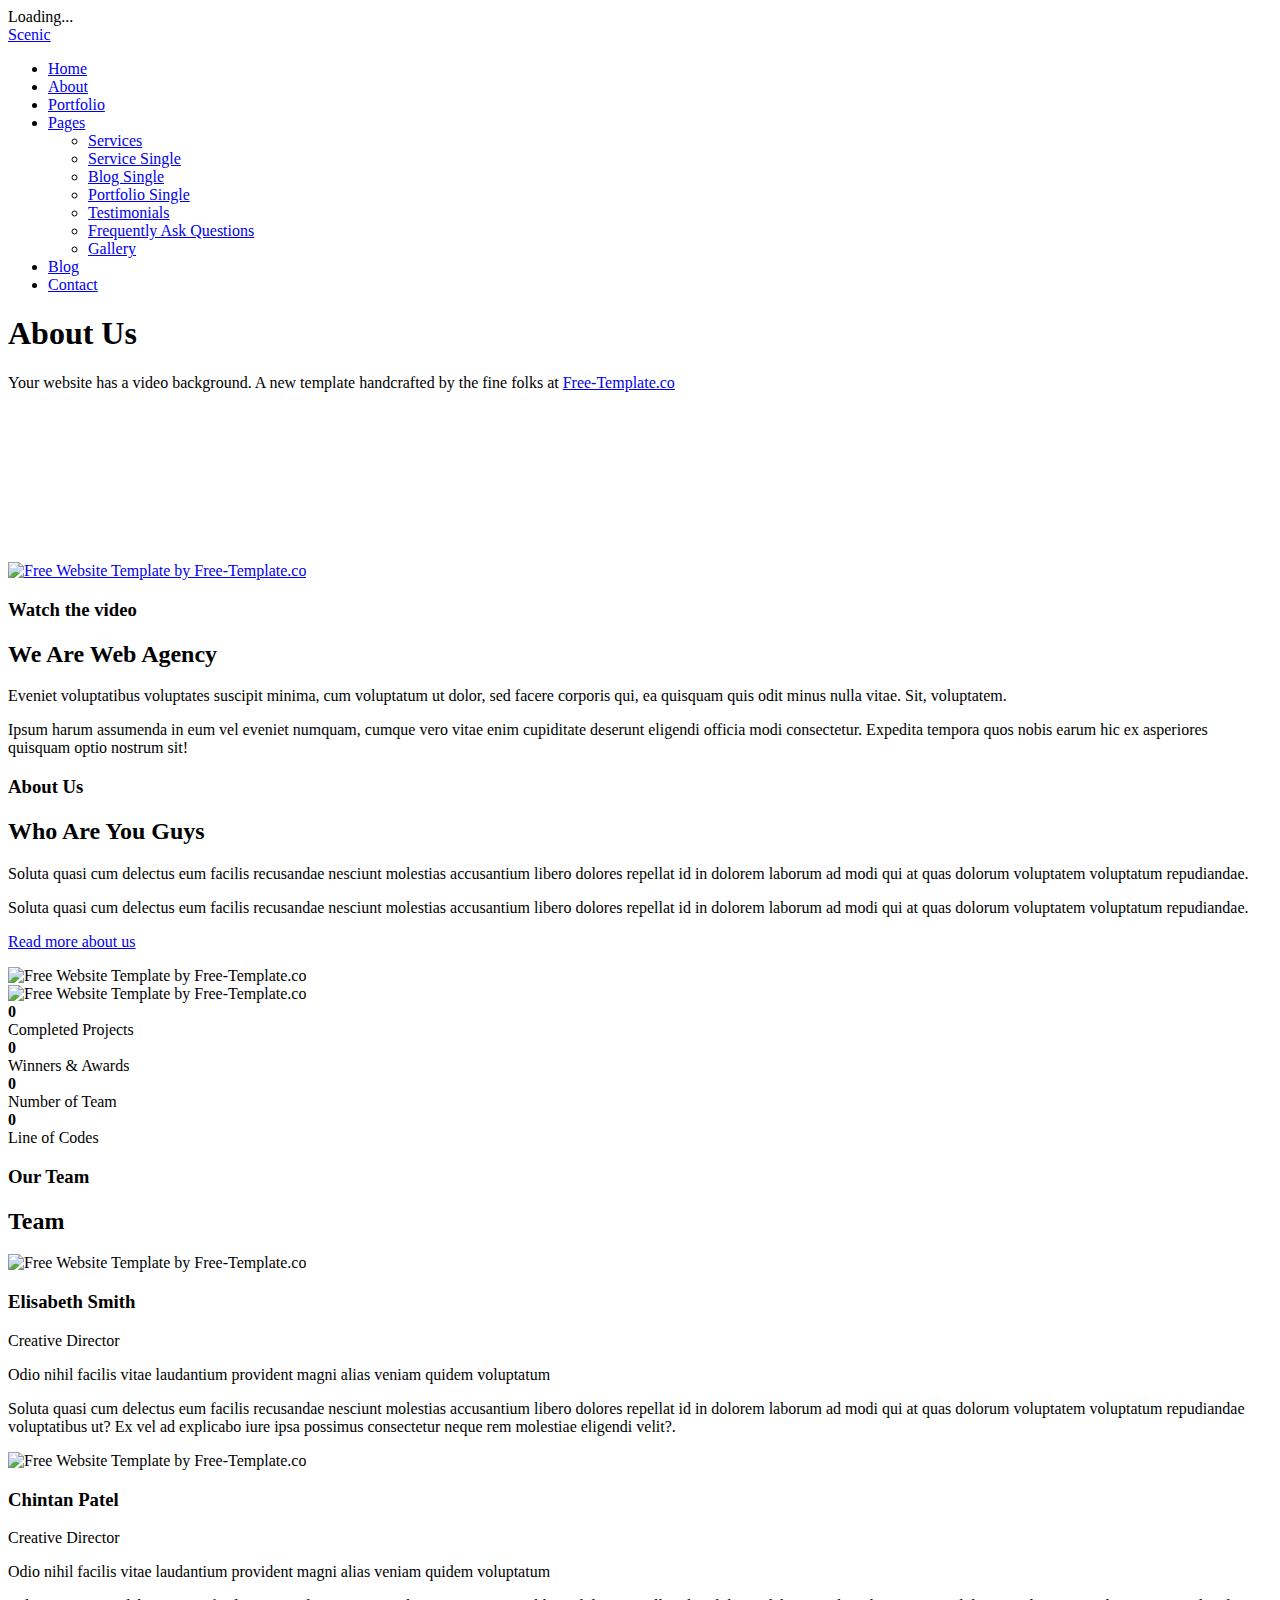
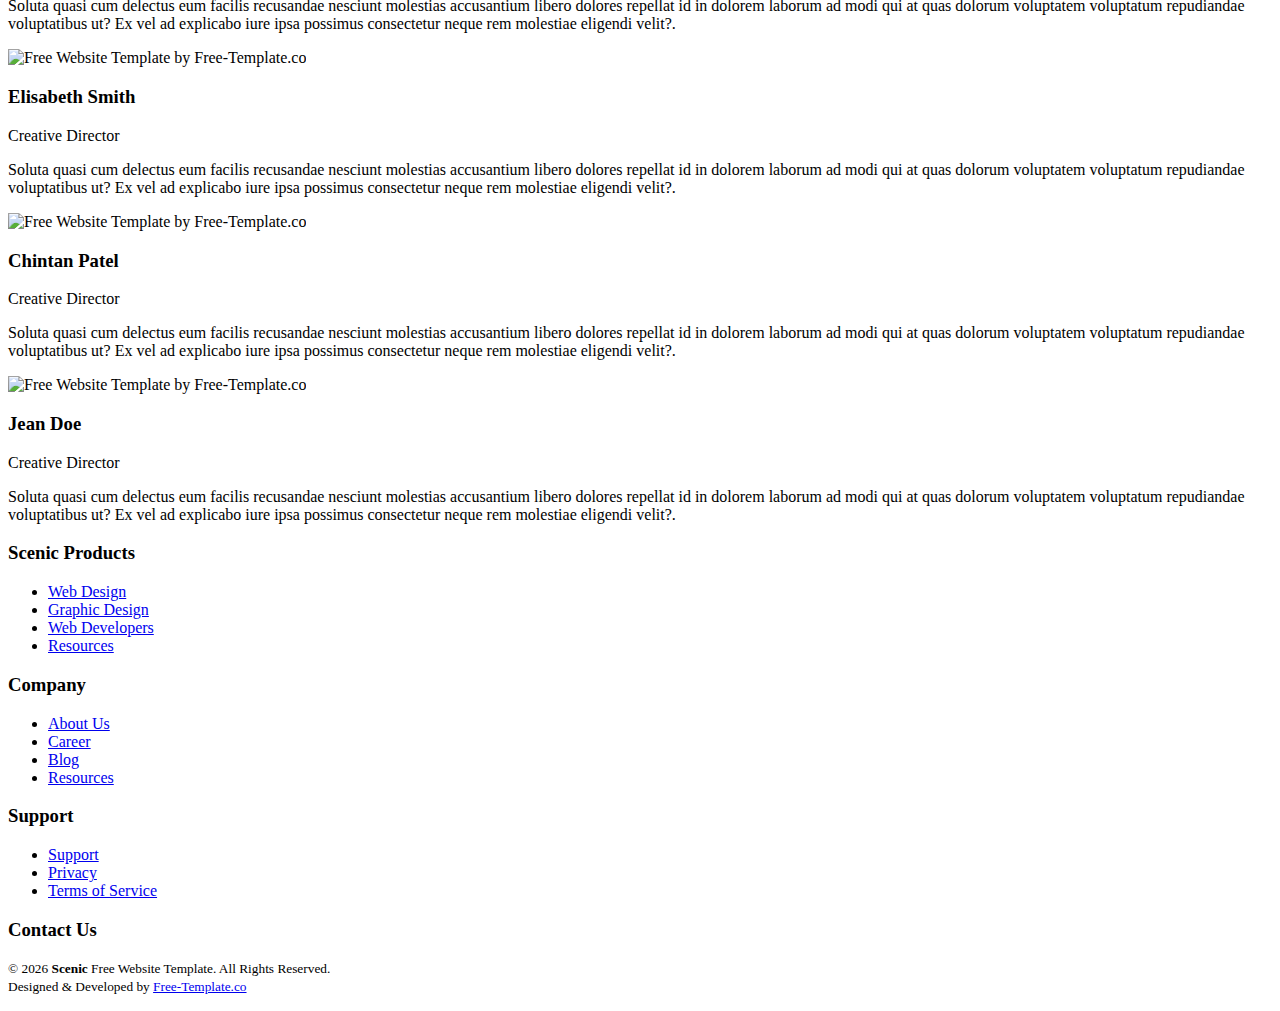
==== about.html @ 5040e628 "Add files via upload" ====
<!-- 
////////////////////////////////////////////////////////////////

Author: Free-Template.co
Author URL: http://free-template.co.
License: https://creativecommons.org/licenses/by/3.0/
License URL: https://creativecommons.org/licenses/by/3.0/
Site License URL: https://free-template.co/template-license/
  
Website:  https://free-template.co
Facebook: https://www.facebook.com/FreeDashTemplate.co
Twitter:  https://twitter.com/Free_Templateco
RSS Feed: https://feeds.feedburner.com/Free-templateco

////////////////////////////////////////////////////////////////
-->
<!doctype html>
<html lang="en">
  <head>
    <title>Scenic &mdash; Free Website Template by Free-Template.co</title>
    <meta charset="utf-8">
    <meta name="viewport" content="width=device-width, initial-scale=1, shrink-to-fit=no">
    <meta name="description" content="" />
    <meta name="keywords" content="" />
    <meta name="author" content="Free-Template.co" />
    <link rel="shortcut icon" href="ftco-32x32.png">
    
    <link rel="stylesheet" href="css/custom-bs.css">
    <link rel="stylesheet" href="css/jquery.fancybox.min.css">
    <link rel="stylesheet" href="fonts/icomoon/style.css">
    <link rel="stylesheet" href="fonts/line-icons/style.css">

    <!-- MAIN CSS -->
    <link rel="stylesheet" href="css/style.css">    
  </head>
  <body>
    
  <div id="overlayer"></div>
  <div class="loader">
    <div class="spinner-border text-primary" role="status">
      <span class="sr-only">Loading...</span>
    </div>
  </div>

<div class="site-wrap">

    <div class="site-mobile-menu site-navbar-target">
      <div class="site-mobile-menu-header">
        <div class="site-mobile-menu-close mt-3">
          <span class="icon-close2 js-menu-toggle"></span>
        </div>
      </div>
      <div class="site-mobile-menu-body"></div>
    </div> <!-- .site-mobile-menu -->
    

    <!-- NAVBAR -->
    <header class="site-navbar mt-3" id="top">
      <div class="container-fluid">
        <div class="row align-items-center">
          <div class="site-logo col-6"><a href="index.html">Scenic</a></div>


          

          <nav class="mx-auto site-navigation">
            <ul class="site-menu js-clone-nav d-none d-lg-block">
              <li><a href="index.html" class="nav-link">Home</a></li>
              <li><a href="about.html"  class="active">About</a></li>
              <li><a href="portfolio.html">Portfolio</a></li>
              <li class="has-children">
                <a href="services.html">Pages</a>
                <ul class="dropdown">
                  <li><a href="services.html">Services</a></li>
                  <li><a href="service-single.html">Service Single</a></li>
                  <li><a href="blog-single.html">Blog Single</a></li>
                  <li><a href="portfolio-single.html">Portfolio Single</a></li>
                  <li><a href="testimonials.html">Testimonials</a></li>
                  <li><a href="faq.html">Frequently Ask Questions</a></li>
                  <li><a href="gallery.html">Gallery</a></li>
                </ul>
              </li>
              <li><a href="blog.html">Blog</a></li>
              <li><a href="contact.html">Contact</a></li>
            </ul>
          </nav>

          <div class="col-6 site-burger-menu d-block d-lg-none text-right">
            <a href="#" class="site-menu-toggle js-menu-toggle"><span class="icon-menu h3"></span></a>
          </div>

        </div>
      </div>
    </header>

    <!-- HOME -->
    <section class="home-section section-hero overlay slanted" id="home-section">

      <div class="container">
        <div class="row align-items-center justify-content-center">
          <div class="col-md-8 text-center">
            <h1>About Us</h1>
            <div class="mx-auto w-75">
              <p>Your website has a <span class="text-white">video</span> background. A new template handcrafted by the fine folks at <a href="https://free-template.co/" target="_blank" class="spepcial_link">Free-Template.co</a> </p>
            </div>
          </div>
        </div>
      </div>
        
      <!-- VIDEO -->
      <div class="video-container">
        <video autoplay loop="true">
          <source type="video/mp4" src="videos/video.mp4">
        </video>
      </div>

      <a href="#next-section" class="smoothscroll scroll-button">
        <span class=" icon-keyboard_arrow_down"></span>
      </a>

    </section>

    <section class="site-section" id="next-section">
      <div class="container">
        <div class="row align-items-center">
          <div class="col-lg-6 mb-5 mb-lg-0">
            <a data-fancybox data-ratio="2" href="https://vimeo.com/317571768" class="block__96788">
              <span class="play-icon"><span class="icon-play"></span></span>
              <img src="images/sq_img_6.jpg" alt="Free Website Template by Free-Template.co" class="img-fluid img-shadow">
            </a>
          </div>
          <div class="col-lg-5 ml-auto">
            <h3 class="section-title-sub text-primary">Watch the video</h3>
            <h2 class="section-title mb-3">We Are Web Agency</h2>
            <p class="lead">Eveniet voluptatibus voluptates suscipit minima, cum voluptatum ut dolor, sed facere corporis qui, ea quisquam quis odit minus nulla vitae. Sit, voluptatem.</p>
            <p>Ipsum harum assumenda in eum vel eveniet numquam, cumque vero vitae enim cupiditate deserunt eligendi officia modi consectetur. Expedita tempora quos nobis earum hic ex asperiores quisquam optio nostrum sit!</p>
          </div>
        </div>
      </div>
    </section>

    <!-- ABOUT US -->
    <section class="site-section about-us-section" >
      <div class="container">
        
        <div class="row mb-5 pt-0 site-section">
          <div class="col-md-6 align-self-center">
            <h3 class="section-title-sub text-primary">About Us</h3>
            <h2 class="section-title mb-4">Who Are You Guys</h2>

            <p>Soluta quasi cum delectus eum facilis recusandae nesciunt molestias accusantium libero dolores repellat id in dolorem laborum ad modi qui at quas dolorum voluptatem voluptatum repudiandae.</p>
            <p>Soluta quasi cum delectus eum facilis recusandae nesciunt molestias accusantium libero dolores repellat id in dolorem laborum ad modi qui at quas dolorum voluptatem voluptatum repudiandae.</p>
            <p class="mt-4"><a href="#" class="spepcial_link">Read more about us</a></p>
          </div>
          <div class="col-md-5 ml-auto img-overlap">
            <div class="img-1"><img src="images/sq_img_6.jpg" alt="Free Website Template by Free-Template.co" class="img-fluid img-shadow"></div>
            <div class="img-2"><img src="images/sq_img_10.jpg" alt="Free Website Template by Free-Template.co" class="img-fluid img-shadow"></div>
          </div>
        </div>

        <div class="row pb-0 border-top pt-5 block__19738 section-counter">

          <div class="col-6 col-md-6 col-lg-3 mb-5 mb-lg-0">
            <div class="d-flex align-items-center justify-content-center mb-2">
              <span class="icon-line-mobile mr-3"></span>
              <strong class="number" data-number="2393">0</strong>
            </div>
            <span class="caption">Completed Projects</span>
          </div>

          <div class="col-6 col-md-6 col-lg-3 mb-5 mb-lg-0">
            <div class="d-flex align-items-center justify-content-center mb-2">
              <span class="icon-line-lightbulb mr-3"></span>
              <strong class="number" data-number="54">0</strong>
            </div>
            <span class="caption">Winners &amp; Awards</span>
          </div>

          <div class="col-6 col-md-6 col-lg-3 mb-5 mb-lg-0">
            <div class="d-flex align-items-center justify-content-center mb-2">
              <span class="icon-line-trophy mr-3"></span>
              <strong class="number" data-number="120">0</strong>
            </div>
            <span class="caption">Number of Team</span>
          </div>

          <div class="col-6 col-md-6 col-lg-3 mb-5 mb-lg-0">
            <div class="d-flex align-items-center justify-content-center mb-2">
              <span class="icon-line-puzzle mr-3"></span>
              <strong class="number" data-number="550">0</strong>
            </div>
            <span class="caption">Line of Codes</span>
          </div>

            
        </div>

      </div>
    </section>

    <section class="site-section">
      <div class="container">
        <div class="row mb-5">
          <div class="col-12 text-center" data-aos="fade">
            <h3 class="section-title-sub text-primary">Our Team</h3>
            <h2 class="section-title mb-3">Team</h2>
          </div>
        </div>

        <div class="row align-items-center block__69944">
          <div class="col-lg-6 mb-5">
            <img src="images/person_6.jpg" alt="Free Website Template by Free-Template.co" class="img-fluid mb-4 rounded">

            <h3>Elisabeth Smith</h3>
            <p class="text-muted">Creative Director</p>
            <p class="lead">Odio nihil facilis vitae laudantium provident magni alias veniam quidem voluptatum</p>
            <p>Soluta quasi cum delectus eum facilis recusandae nesciunt molestias accusantium libero dolores repellat id in dolorem laborum ad modi qui at quas dolorum voluptatem voluptatum repudiandae voluptatibus ut? Ex vel  ad explicabo iure ipsa possimus consectetur neque rem molestiae eligendi velit?.</p>
            <div class="social mt-4">
              <a href="#"><span class="icon-facebook"></span></a>
              <a href="#"><span class="icon-twitter"></span></a>
              <a href="#"><span class="icon-instagram"></span></a>
              <a href="#"><span class="icon-linkedin"></span></a>
            </div>

          </div>
          <div class="col-lg-6 mb-5">
            <img src="images/person_5.jpg" alt="Free Website Template by Free-Template.co" class="img-fluid mb-4 rounded">
            <h3>Chintan Patel</h3>
            <p class="text-muted">Creative Director</p>
            <p class="lead">Odio nihil facilis vitae laudantium provident magni alias veniam quidem voluptatum</p>
            <p>Soluta quasi cum delectus eum facilis recusandae nesciunt molestias accusantium libero dolores repellat id in dolorem laborum ad modi qui at quas dolorum voluptatem voluptatum repudiandae voluptatibus ut? Ex vel  ad explicabo iure ipsa possimus consectetur neque rem molestiae eligendi velit?.</p>
            <div class="social mt-4">
              <a href="#"><span class="icon-facebook"></span></a>
              <a href="#"><span class="icon-twitter"></span></a>
              <a href="#"><span class="icon-instagram"></span></a>
              <a href="#"><span class="icon-linkedin"></span></a>
            </div>
          </div>


          <div class="col-lg-4">
            <img src="images/person_2.jpg" alt="Free Website Template by Free-Template.co" class="img-fluid mb-4 rounded">

            <h3>Elisabeth Smith</h3>
            <p class="text-muted">Creative Director</p>
            
            <p>Soluta quasi cum delectus eum facilis recusandae nesciunt molestias accusantium libero dolores repellat id in dolorem laborum ad modi qui at quas dolorum voluptatem voluptatum repudiandae voluptatibus ut? Ex vel  ad explicabo iure ipsa possimus consectetur neque rem molestiae eligendi velit?.</p>
            <div class="social mt-4">
              <a href="#"><span class="icon-facebook"></span></a>
              <a href="#"><span class="icon-twitter"></span></a>
              <a href="#"><span class="icon-instagram"></span></a>
              <a href="#"><span class="icon-linkedin"></span></a>
            </div>

          </div>
          <div class="col-lg-4">
            <img src="images/person_3.jpg" alt="Free Website Template by Free-Template.co" class="img-fluid mb-4 rounded">
            <h3>Chintan Patel</h3>
            <p class="text-muted">Creative Director</p>
            
            <p>Soluta quasi cum delectus eum facilis recusandae nesciunt molestias accusantium libero dolores repellat id in dolorem laborum ad modi qui at quas dolorum voluptatem voluptatum repudiandae voluptatibus ut? Ex vel  ad explicabo iure ipsa possimus consectetur neque rem molestiae eligendi velit?.</p>
            <div class="social mt-4">
              <a href="#"><span class="icon-facebook"></span></a>
              <a href="#"><span class="icon-twitter"></span></a>
              <a href="#"><span class="icon-instagram"></span></a>
              <a href="#"><span class="icon-linkedin"></span></a>
            </div>
          </div>

          <div class="col-lg-4">
            <img src="images/person_1.jpg" alt="Free Website Template by Free-Template.co" class="img-fluid mb-4 rounded">
            <h3>Jean Doe</h3>
            <p class="text-muted">Creative Director</p>
            
            <p>Soluta quasi cum delectus eum facilis recusandae nesciunt molestias accusantium libero dolores repellat id in dolorem laborum ad modi qui at quas dolorum voluptatem voluptatum repudiandae voluptatibus ut? Ex vel  ad explicabo iure ipsa possimus consectetur neque rem molestiae eligendi velit?.</p>
            <div class="social mt-4">
              <a href="#"><span class="icon-facebook"></span></a>
              <a href="#"><span class="icon-twitter"></span></a>
              <a href="#"><span class="icon-instagram"></span></a>
              <a href="#"><span class="icon-linkedin"></span></a>
            </div>
          </div>

        </div>


      </div>
    </section>

    <footer class="site-footer slanted-footer">

      <a href="#top" class="smoothscroll scroll-top">
        <span class="icon-keyboard_arrow_up"></span>
      </a>

      <div class="container">
        <div class="row mb-5">
          <div class="col-6 col-md-3 mb-4 mb-md-0">
            <h3>Scenic Products</h3>
            <ul class="list-unstyled">
              <li><a href="#">Web Design</a></li>
              <li><a href="#">Graphic Design</a></li>
              <li><a href="#">Web Developers</a></li>
              <li><a href="#">Resources</a></li>
            </ul>
          </div>
          <div class="col-6 col-md-3 mb-4 mb-md-0">
            <h3>Company</h3>
            <ul class="list-unstyled">
              <li><a href="#">About Us</a></li>
              <li><a href="#">Career</a></li>
              <li><a href="#">Blog</a></li>
              <li><a href="#">Resources</a></li>
            </ul>
          </div>
          <div class="col-6 col-md-3 mb-4 mb-md-0">
            <h3>Support</h3>
            <ul class="list-unstyled">
              <li><a href="#">Support</a></li>
              <li><a href="#">Privacy</a></li>
              <li><a href="#">Terms of Service</a></li>
            </ul>
          </div>
          <div class="col-6 col-md-3 mb-4 mb-md-0">
            <h3>Contact Us</h3>
            <div class="footer-social">
              <a href="#"><span class="icon-facebook"></span></a>
              <a href="#"><span class="icon-twitter"></span></a>
              <a href="#"><span class="icon-instagram"></span></a>
              <a href="#"><span class="icon-linkedin"></span></a>
            </div>
          </div>
        </div>

        <div class="row text-center">
          <div class="col-12">
            <p class="copyright">
            <!-- Link back to Free-Template.co can't be removed. Template is licensed under CC BY 3.0. -->
            <small class="block">&copy; <script>document.write(new Date().getFullYear());</script> <strong>Scenic</strong> Free Website Template. All Rights Reserved. <br> Designed &amp; Developed by <a href="https://free-template.co/" target="_blank">Free-Template.co</a></small> 
            </p>
          </div>
        </div>
      </div>
    </footer>
  
  </div>

    <!-- SCRIPTS -->
    <script src="js/jquery.min.js"></script>
    <script src="js/bootstrap.bundle.min.js"></script>
    <script src="js/isotope.pkgd.min.js"></script>
    <script src="js/stickyfill.min.js"></script>
    <script src="js/jquery.fancybox.min.js"></script>
    <script src="js/jquery.easing.1.3.js"></script>
    
    <script src="js/jquery.waypoints.min.js"></script>
    <script src="js/jquery.animateNumber.min.js"></script>
    
    <script src="js/custom.js"></script>
  </body>
</html>
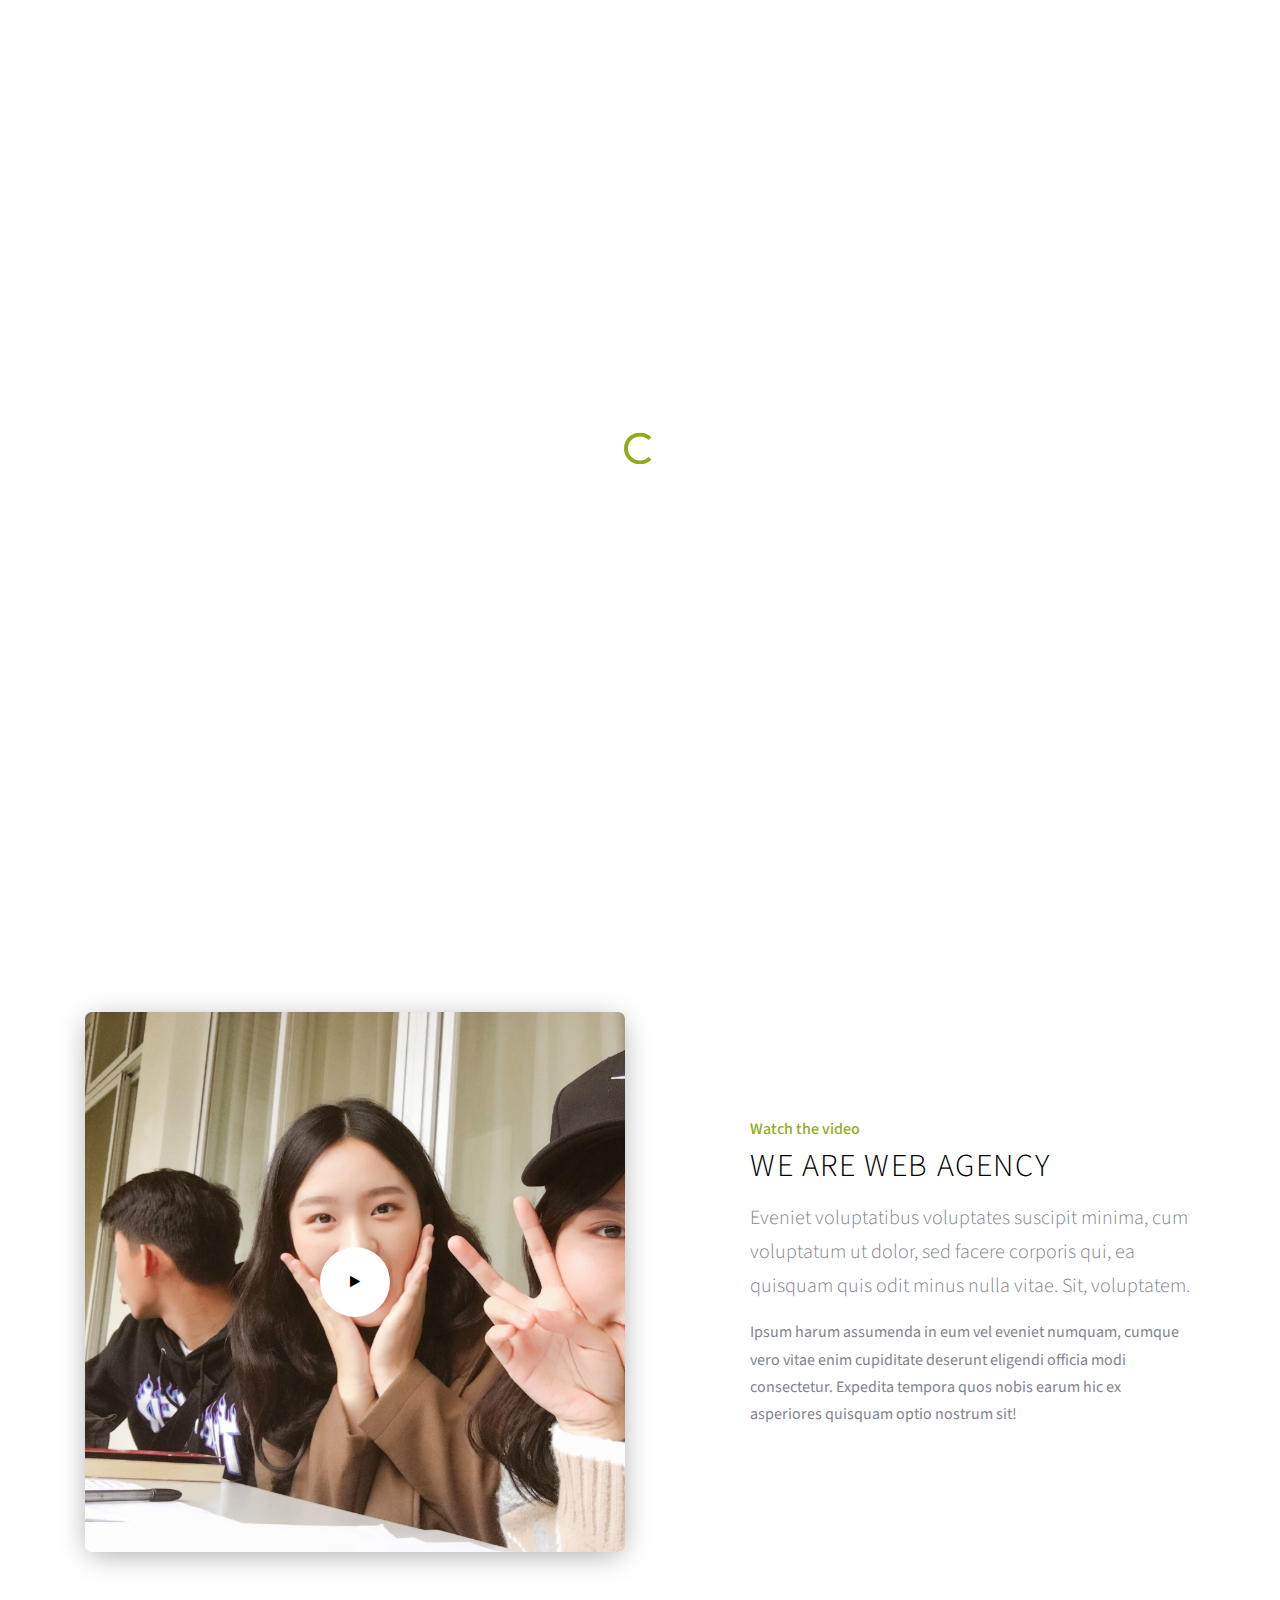
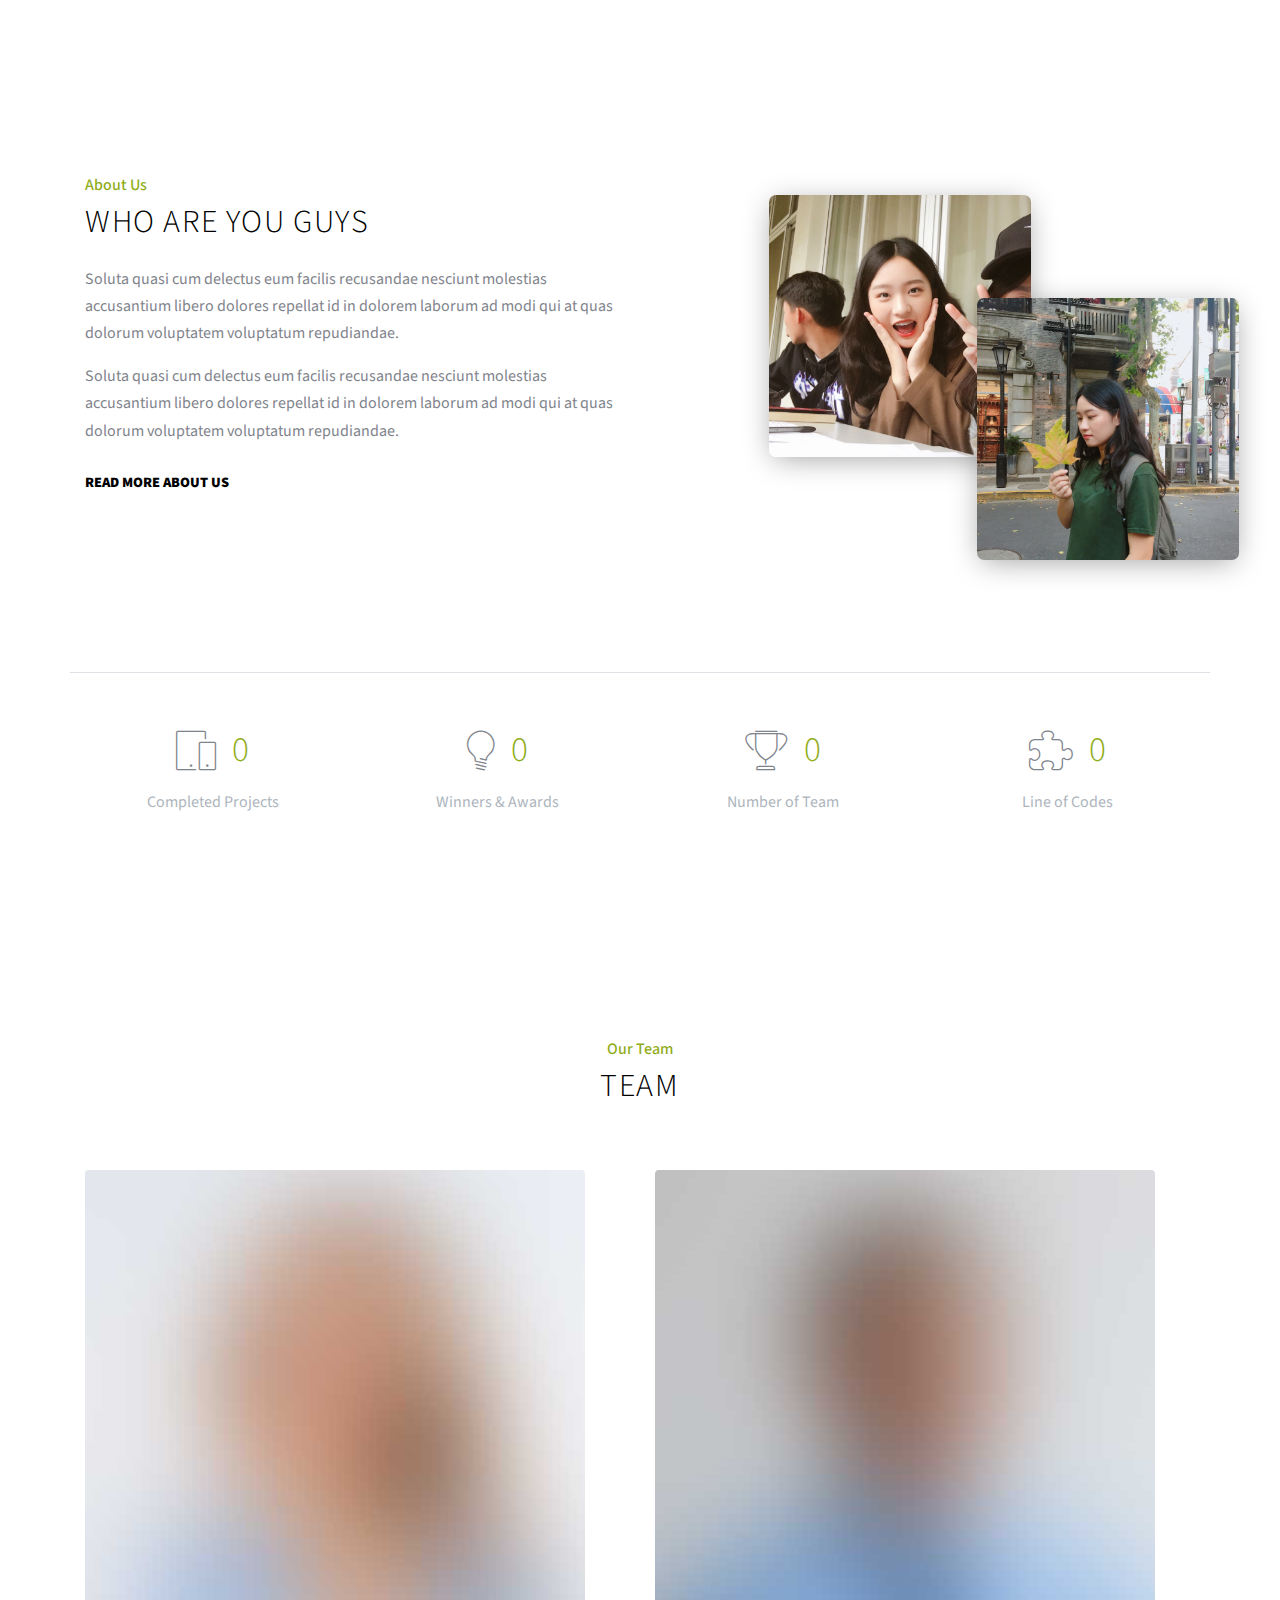
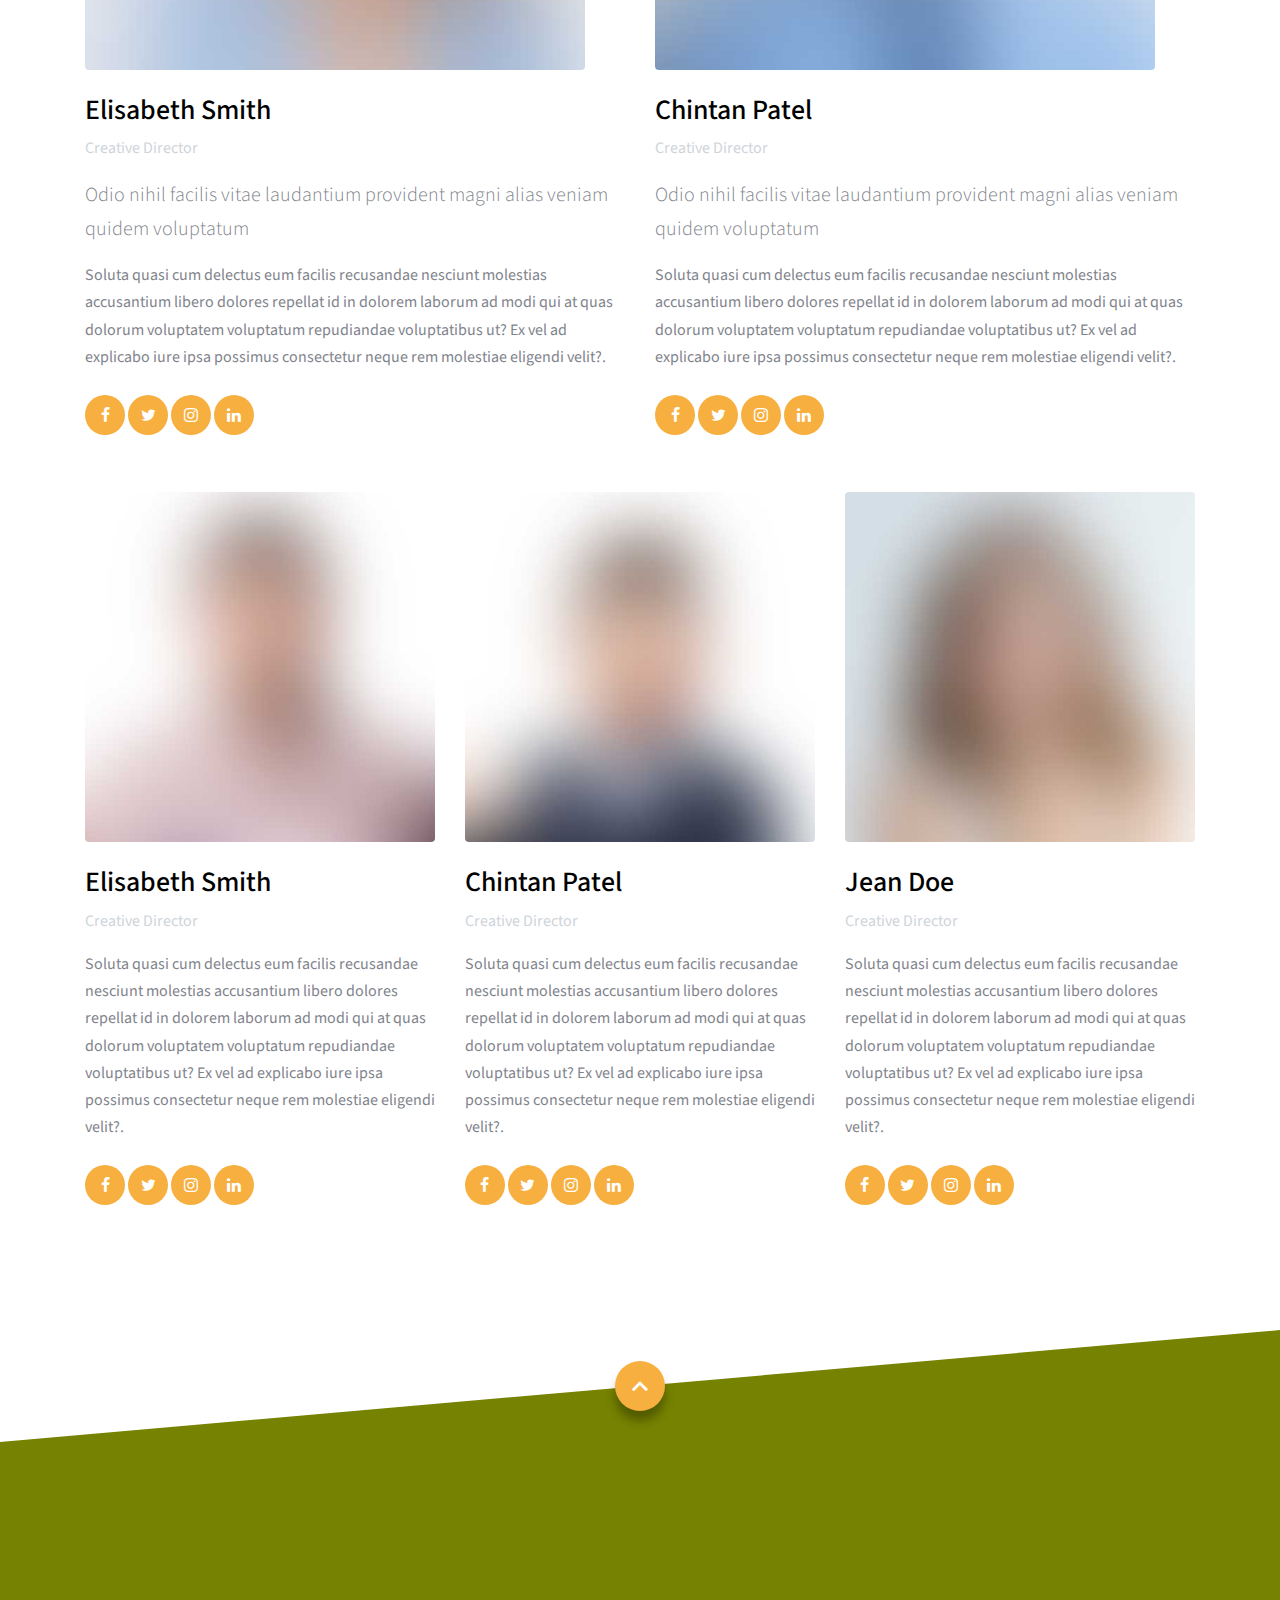
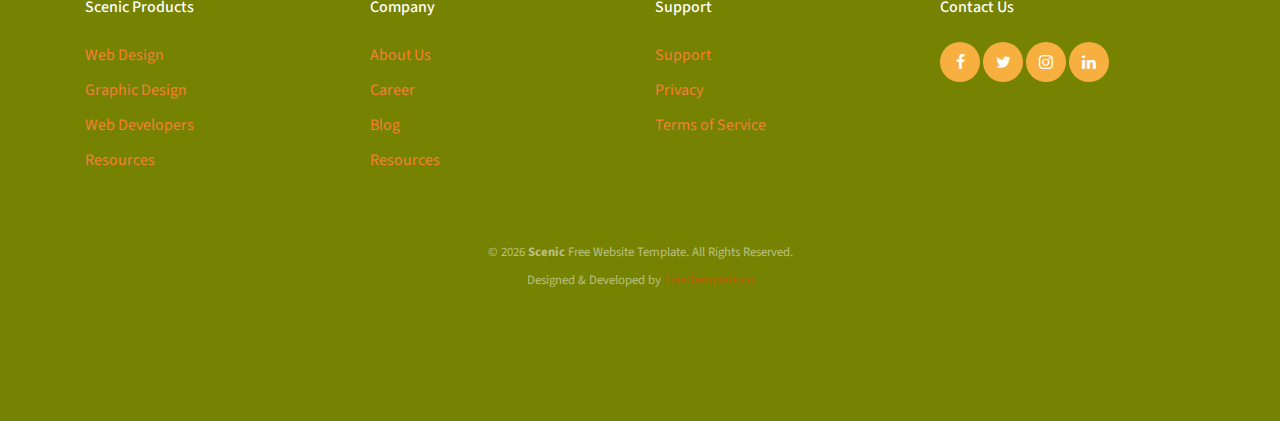
==== commit 43d1a6a1: "Update about.html" ====
--- a/about.html
+++ b/about.html
@@ -109,7 +109,7 @@
         
       <!-- VIDEO -->
       <div class="video-container">
-        <video autoplay loop="true">
+        <video vid.muted ="true;" autoplay loop="true">
           <source type="video/mp4" src="videos/video.mp4">
         </video>
       </div>
@@ -358,4 +358,4 @@
     
     <script src="js/custom.js"></script>
   </body>
-</html>+</html>
--- a/fonts/icomoon/style.css
+++ b/fonts/icomoon/style.css
@@ -0,0 +1,4919 @@
+@font-face {
+  font-family: 'icomoon';
+  src:  url('fonts/icomoon.eot?10si43');
+  src:  url('fonts/icomoon.eot?10si43#iefix') format('embedded-opentype'),
+    url('fonts/icomoon.ttf?10si43') format('truetype'),
+    url('fonts/icomoon.woff?10si43') format('woff'),
+    url('fonts/icomoon.svg?10si43#icomoon') format('svg');
+  font-weight: normal;
+  font-style: normal;
+}
+
+[class^="icon-"], [class*=" icon-"] {
+  /* use !important to prevent issues with browser extensions that change fonts */
+  font-family: 'icomoon' !important;
+  speak: none;
+  font-style: normal;
+  font-weight: normal;
+  font-variant: normal;
+  text-transform: none;
+  line-height: 1;
+
+  /* Better Font Rendering =========== */
+  -webkit-font-smoothing: antialiased;
+  -moz-osx-font-smoothing: grayscale;
+}
+
+.icon-asterisk:before {
+  content: "\f069";
+}
+.icon-plus:before {
+  content: "\f067";
+}
+.icon-question:before {
+  content: "\f128";
+}
+.icon-minus:before {
+  content: "\f068";
+}
+.icon-glass:before {
+  content: "\f000";
+}
+.icon-music:before {
+  content: "\f001";
+}
+.icon-search:before {
+  content: "\f002";
+}
+.icon-envelope-o:before {
+  content: "\f003";
+}
+.icon-heart:before {
+  content: "\f004";
+}
+.icon-star:before {
+  content: "\f005";
+}
+.icon-star-o:before {
+  content: "\f006";
+}
+.icon-user:before {
+  content: "\f007";
+}
+.icon-film:before {
+  content: "\f008";
+}
+.icon-th-large:before {
+  content: "\f009";
+}
+.icon-th:before {
+  content: "\f00a";
+}
+.icon-th-list:before {
+  content: "\f00b";
+}
+.icon-check:before {
+  content: "\f00c";
+}
+.icon-close:before {
+  content: "\f00d";
+}
+.icon-remove:before {
+  content: "\f00d";
+}
+.icon-times:before {
+  content: "\f00d";
+}
+.icon-search-plus:before {
+  content: "\f00e";
+}
+.icon-search-minus:before {
+  content: "\f010";
+}
+.icon-power-off:before {
+  content: "\f011";
+}
+.icon-signal:before {
+  content: "\f012";
+}
+.icon-cog:before {
+  content: "\f013";
+}
+.icon-gear:before {
+  content: "\f013";
+}
+.icon-trash-o:before {
+  content: "\f014";
+}
+.icon-home:before {
+  content: "\f015";
+}
+.icon-file-o:before {
+  content: "\f016";
+}
+.icon-clock-o:before {
+  content: "\f017";
+}
+.icon-road:before {
+  content: "\f018";
+}
+.icon-download:before {
+  content: "\f019";
+}
+.icon-arrow-circle-o-down:before {
+  content: "\f01a";
+}
+.icon-arrow-circle-o-up:before {
+  content: "\f01b";
+}
+.icon-inbox:before {
+  content: "\f01c";
+}
+.icon-play-circle-o:before {
+  content: "\f01d";
+}
+.icon-repeat:before {
+  content: "\f01e";
+}
+.icon-rotate-right:before {
+  content: "\f01e";
+}
+.icon-refresh:before {
+  content: "\f021";
+}
+.icon-list-alt:before {
+  content: "\f022";
+}
+.icon-lock:before {
+  content: "\f023";
+}
+.icon-flag:before {
+  content: "\f024";
+}
+.icon-headphones:before {
+  content: "\f025";
+}
+.icon-volume-off:before {
+  content: "\f026";
+}
+.icon-volume-down:before {
+  content: "\f027";
+}
+.icon-volume-up:before {
+  content: "\f028";
+}
+.icon-qrcode:before {
+  content: "\f029";
+}
+.icon-barcode:before {
+  content: "\f02a";
+}
+.icon-tag:before {
+  content: "\f02b";
+}
+.icon-tags:before {
+  content: "\f02c";
+}
+.icon-book:before {
+  content: "\f02d";
+}
+.icon-bookmark:before {
+  content: "\f02e";
+}
+.icon-print:before {
+  content: "\f02f";
+}
+.icon-camera:before {
+  content: "\f030";
+}
+.icon-font:before {
+  content: "\f031";
+}
+.icon-bold:before {
+  content: "\f032";
+}
+.icon-italic:before {
+  content: "\f033";
+}
+.icon-text-height:before {
+  content: "\f034";
+}
+.icon-text-width:before {
+  content: "\f035";
+}
+.icon-align-left:before {
+  content: "\f036";
+}
+.icon-align-center:before {
+  content: "\f037";
+}
+.icon-align-right:before {
+  content: "\f038";
+}
+.icon-align-justify:before {
+  content: "\f039";
+}
+.icon-list:before {
+  content: "\f03a";
+}
+.icon-dedent:before {
+  content: "\f03b";
+}
+.icon-outdent:before {
+  content: "\f03b";
+}
+.icon-indent:before {
+  content: "\f03c";
+}
+.icon-video-camera:before {
+  content: "\f03d";
+}
+.icon-image:before {
+  content: "\f03e";
+}
+.icon-photo:before {
+  content: "\f03e";
+}
+.icon-picture-o:before {
+  content: "\f03e";
+}
+.icon-pencil:before {
+  content: "\f040";
+}
+.icon-map-marker:before {
+  content: "\f041";
+}
+.icon-adjust:before {
+  content: "\f042";
+}
+.icon-tint:before {
+  content: "\f043";
+}
+.icon-edit:before {
+  content: "\f044";
+}
+.icon-pencil-square-o:before {
+  content: "\f044";
+}
+.icon-share-square-o:before {
+  content: "\f045";
+}
+.icon-check-square-o:before {
+  content: "\f046";
+}
+.icon-arrows:before {
+  content: "\f047";
+}
+.icon-step-backward:before {
+  content: "\f048";
+}
+.icon-fast-backward:before {
+  content: "\f049";
+}
+.icon-backward:before {
+  content: "\f04a";
+}
+.icon-play:before {
+  content: "\f04b";
+}
+.icon-pause:before {
+  content: "\f04c";
+}
+.icon-stop:before {
+  content: "\f04d";
+}
+.icon-forward:before {
+  content: "\f04e";
+}
+.icon-fast-forward:before {
+  content: "\f050";
+}
+.icon-step-forward:before {
+  content: "\f051";
+}
+.icon-eject:before {
+  content: "\f052";
+}
+.icon-chevron-left:before {
+  content: "\f053";
+}
+.icon-chevron-right:before {
+  content: "\f054";
+}
+.icon-plus-circle:before {
+  content: "\f055";
+}
+.icon-minus-circle:before {
+  content: "\f056";
+}
+.icon-times-circle:before {
+  content: "\f057";
+}
+.icon-check-circle:before {
+  content: "\f058";
+}
+.icon-question-circle:before {
+  content: "\f059";
+}
+.icon-info-circle:before {
+  content: "\f05a";
+}
+.icon-crosshairs:before {
+  content: "\f05b";
+}
+.icon-times-circle-o:before {
+  content: "\f05c";
+}
+.icon-check-circle-o:before {
+  content: "\f05d";
+}
+.icon-ban:before {
+  content: "\f05e";
+}
+.icon-arrow-left:before {
+  content: "\f060";
+}
+.icon-arrow-right:before {
+  content: "\f061";
+}
+.icon-arrow-up:before {
+  content: "\f062";
+}
+.icon-arrow-down:before {
+  content: "\f063";
+}
+.icon-mail-forward:before {
+  content: "\f064";
+}
+.icon-share:before {
+  content: "\f064";
+}
+.icon-expand:before {
+  content: "\f065";
+}
+.icon-compress:before {
+  content: "\f066";
+}
+.icon-exclamation-circle:before {
+  content: "\f06a";
+}
+.icon-gift:before {
+  content: "\f06b";
+}
+.icon-leaf:before {
+  content: "\f06c";
+}
+.icon-fire:before {
+  content: "\f06d";
+}
+.icon-eye:before {
+  content: "\f06e";
+}
+.icon-eye-slash:before {
+  content: "\f070";
+}
+.icon-exclamation-triangle:before {
+  content: "\f071";
+}
+.icon-warning:before {
+  content: "\f071";
+}
+.icon-plane:before {
+  content: "\f072";
+}
+.icon-calendar:before {
+  content: "\f073";
+}
+.icon-random:before {
+  content: "\f074";
+}
+.icon-comment:before {
+  content: "\f075";
+}
+.icon-magnet:before {
+  content: "\f076";
+}
+.icon-chevron-up:before {
+  content: "\f077";
+}
+.icon-chevron-down:before {
+  content: "\f078";
+}
+.icon-retweet:before {
+  content: "\f079";
+}
+.icon-shopping-cart:before {
+  content: "\f07a";
+}
+.icon-folder:before {
+  content: "\f07b";
+}
+.icon-folder-open:before {
+  content: "\f07c";
+}
+.icon-arrows-v:before {
+  content: "\f07d";
+}
+.icon-arrows-h:before {
+  content: "\f07e";
+}
+.icon-bar-chart:before {
+  content: "\f080";
+}
+.icon-bar-chart-o:before {
+  content: "\f080";
+}
+.icon-twitter-square:before {
+  content: "\f081";
+}
+.icon-facebook-square:before {
+  content: "\f082";
+}
+.icon-camera-retro:before {
+  content: "\f083";
+}
+.icon-key:before {
+  content: "\f084";
+}
+.icon-cogs:before {
+  content: "\f085";
+}
+.icon-gears:before {
+  content: "\f085";
+}
+.icon-comments:before {
+  content: "\f086";
+}
+.icon-thumbs-o-up:before {
+  content: "\f087";
+}
+.icon-thumbs-o-down:before {
+  content: "\f088";
+}
+.icon-star-half:before {
+  content: "\f089";
+}
+.icon-heart-o:before {
+  content: "\f08a";
+}
+.icon-sign-out:before {
+  content: "\f08b";
+}
+.icon-linkedin-square:before {
+  content: "\f08c";
+}
+.icon-thumb-tack:before {
+  content: "\f08d";
+}
+.icon-external-link:before {
+  content: "\f08e";
+}
+.icon-sign-in:before {
+  content: "\f090";
+}
+.icon-trophy:before {
+  content: "\f091";
+}
+.icon-github-square:before {
+  content: "\f092";
+}
+.icon-upload:before {
+  content: "\f093";
+}
+.icon-lemon-o:before {
+  content: "\f094";
+}
+.icon-phone:before {
+  content: "\f095";
+}
+.icon-square-o:before {
+  content: "\f096";
+}
+.icon-bookmark-o:before {
+  content: "\f097";
+}
+.icon-phone-square:before {
+  content: "\f098";
+}
+.icon-twitter:before {
+  content: "\f099";
+}
+.icon-facebook:before {
+  content: "\f09a";
+}
+.icon-facebook-f:before {
+  content: "\f09a";
+}
+.icon-github:before {
+  content: "\f09b";
+}
+.icon-unlock:before {
+  content: "\f09c";
+}
+.icon-credit-card:before {
+  content: "\f09d";
+}
+.icon-feed:before {
+  content: "\f09e";
+}
+.icon-rss:before {
+  content: "\f09e";
+}
+.icon-hdd-o:before {
+  content: "\f0a0";
+}
+.icon-bullhorn:before {
+  content: "\f0a1";
+}
+.icon-bell-o:before {
+  content: "\f0a2";
+}
+.icon-certificate:before {
+  content: "\f0a3";
+}
+.icon-hand-o-right:before {
+  content: "\f0a4";
+}
+.icon-hand-o-left:before {
+  content: "\f0a5";
+}
+.icon-hand-o-up:before {
+  content: "\f0a6";
+}
+.icon-hand-o-down:before {
+  content: "\f0a7";
+}
+.icon-arrow-circle-left:before {
+  content: "\f0a8";
+}
+.icon-arrow-circle-right:before {
+  content: "\f0a9";
+}
+.icon-arrow-circle-up:before {
+  content: "\f0aa";
+}
+.icon-arrow-circle-down:before {
+  content: "\f0ab";
+}
+.icon-globe:before {
+  content: "\f0ac";
+}
+.icon-wrench:before {
+  content: "\f0ad";
+}
+.icon-tasks:before {
+  content: "\f0ae";
+}
+.icon-filter:before {
+  content: "\f0b0";
+}
+.icon-briefcase:before {
+  content: "\f0b1";
+}
+.icon-arrows-alt:before {
+  content: "\f0b2";
+}
+.icon-group:before {
+  content: "\f0c0";
+}
+.icon-users:before {
+  content: "\f0c0";
+}
+.icon-chain:before {
+  content: "\f0c1";
+}
+.icon-link:before {
+  content: "\f0c1";
+}
+.icon-cloud:before {
+  content: "\f0c2";
+}
+.icon-flask:before {
+  content: "\f0c3";
+}
+.icon-cut:before {
+  content: "\f0c4";
+}
+.icon-scissors:before {
+  content: "\f0c4";
+}
+.icon-copy:before {
+  content: "\f0c5";
+}
+.icon-files-o:before {
+  content: "\f0c5";
+}
+.icon-paperclip:before {
+  content: "\f0c6";
+}
+.icon-floppy-o:before {
+  content: "\f0c7";
+}
+.icon-save:before {
+  content: "\f0c7";
+}
+.icon-square:before {
+  content: "\f0c8";
+}
+.icon-bars:before {
+  content: "\f0c9";
+}
+.icon-navicon:before {
+  content: "\f0c9";
+}
+.icon-reorder:before {
+  content: "\f0c9";
+}
+.icon-list-ul:before {
+  content: "\f0ca";
+}
+.icon-list-ol:before {
+  content: "\f0cb";
+}
+.icon-strikethrough:before {
+  content: "\f0cc";
+}
+.icon-underline:before {
+  content: "\f0cd";
+}
+.icon-table:before {
+  content: "\f0ce";
+}
+.icon-magic:before {
+  content: "\f0d0";
+}
+.icon-truck:before {
+  content: "\f0d1";
+}
+.icon-pinterest:before {
+  content: "\f0d2";
+}
+.icon-pinterest-square:before {
+  content: "\f0d3";
+}
+.icon-google-plus-square:before {
+  content: "\f0d4";
+}
+.icon-google-plus:before {
+  content: "\f0d5";
+}
+.icon-money:before {
+  content: "\f0d6";
+}
+.icon-caret-down:before {
+  content: "\f0d7";
+}
+.icon-caret-up:before {
+  content: "\f0d8";
+}
+.icon-caret-left:before {
+  content: "\f0d9";
+}
+.icon-caret-right:before {
+  content: "\f0da";
+}
+.icon-columns:before {
+  content: "\f0db";
+}
+.icon-sort:before {
+  content: "\f0dc";
+}
+.icon-unsorted:before {
+  content: "\f0dc";
+}
+.icon-sort-desc:before {
+  content: "\f0dd";
+}
+.icon-sort-down:before {
+  content: "\f0dd";
+}
+.icon-sort-asc:before {
+  content: "\f0de";
+}
+.icon-sort-up:before {
+  content: "\f0de";
+}
+.icon-envelope:before {
+  content: "\f0e0";
+}
+.icon-linkedin:before {
+  content: "\f0e1";
+}
+.icon-rotate-left:before {
+  content: "\f0e2";
+}
+.icon-undo:before {
+  content: "\f0e2";
+}
+.icon-gavel:before {
+  content: "\f0e3";
+}
+.icon-legal:before {
+  content: "\f0e3";
+}
+.icon-dashboard:before {
+  content: "\f0e4";
+}
+.icon-tachometer:before {
+  content: "\f0e4";
+}
+.icon-comment-o:before {
+  content: "\f0e5";
+}
+.icon-comments-o:before {
+  content: "\f0e6";
+}
+.icon-bolt:before {
+  content: "\f0e7";
+}
+.icon-flash:before {
+  content: "\f0e7";
+}
+.icon-sitemap:before {
+  content: "\f0e8";
+}
+.icon-umbrella:before {
+  content: "\f0e9";
+}
+.icon-clipboard:before {
+  content: "\f0ea";
+}
+.icon-paste:before {
+  content: "\f0ea";
+}
+.icon-lightbulb-o:before {
+  content: "\f0eb";
+}
+.icon-exchange:before {
+  content: "\f0ec";
+}
+.icon-cloud-download:before {
+  content: "\f0ed";
+}
+.icon-cloud-upload:before {
+  content: "\f0ee";
+}
+.icon-user-md:before {
+  content: "\f0f0";
+}
+.icon-stethoscope:before {
+  content: "\f0f1";
+}
+.icon-suitcase:before {
+  content: "\f0f2";
+}
+.icon-bell:before {
+  content: "\f0f3";
+}
+.icon-coffee:before {
+  content: "\f0f4";
+}
+.icon-cutlery:before {
+  content: "\f0f5";
+}
+.icon-file-text-o:before {
+  content: "\f0f6";
+}
+.icon-building-o:before {
+  content: "\f0f7";
+}
+.icon-hospital-o:before {
+  content: "\f0f8";
+}
+.icon-ambulance:before {
+  content: "\f0f9";
+}
+.icon-medkit:before {
+  content: "\f0fa";
+}
+.icon-fighter-jet:before {
+  content: "\f0fb";
+}
+.icon-beer:before {
+  content: "\f0fc";
+}
+.icon-h-square:before {
+  content: "\f0fd";
+}
+.icon-plus-square:before {
+  content: "\f0fe";
+}
+.icon-angle-double-left:before {
+  content: "\f100";
+}
+.icon-angle-double-right:before {
+  content: "\f101";
+}
+.icon-angle-double-up:before {
+  content: "\f102";
+}
+.icon-angle-double-down:before {
+  content: "\f103";
+}
+.icon-angle-left:before {
+  content: "\f104";
+}
+.icon-angle-right:before {
+  content: "\f105";
+}
+.icon-angle-up:before {
+  content: "\f106";
+}
+.icon-angle-down:before {
+  content: "\f107";
+}
+.icon-desktop:before {
+  content: "\f108";
+}
+.icon-laptop:before {
+  content: "\f109";
+}
+.icon-tablet:before {
+  content: "\f10a";
+}
+.icon-mobile:before {
+  content: "\f10b";
+}
+.icon-mobile-phone:before {
+  content: "\f10b";
+}
+.icon-circle-o:before {
+  content: "\f10c";
+}
+.icon-quote-left:before {
+  content: "\f10d";
+}
+.icon-quote-right:before {
+  content: "\f10e";
+}
+.icon-spinner:before {
+  content: "\f110";
+}
+.icon-circle:before {
+  content: "\f111";
+}
+.icon-mail-reply:before {
+  content: "\f112";
+}
+.icon-reply:before {
+  content: "\f112";
+}
+.icon-github-alt:before {
+  content: "\f113";
+}
+.icon-folder-o:before {
+  content: "\f114";
+}
+.icon-folder-open-o:before {
+  content: "\f115";
+}
+.icon-smile-o:before {
+  content: "\f118";
+}
+.icon-frown-o:before {
+  content: "\f119";
+}
+.icon-meh-o:before {
+  content: "\f11a";
+}
+.icon-gamepad:before {
+  content: "\f11b";
+}
+.icon-keyboard-o:before {
+  content: "\f11c";
+}
+.icon-flag-o:before {
+  content: "\f11d";
+}
+.icon-flag-checkered:before {
+  content: "\f11e";
+}
+.icon-terminal:before {
+  content: "\f120";
+}
+.icon-code:before {
+  content: "\f121";
+}
+.icon-mail-reply-all:before {
+  content: "\f122";
+}
+.icon-reply-all:before {
+  content: "\f122";
+}
+.icon-star-half-empty:before {
+  content: "\f123";
+}
+.icon-star-half-full:before {
+  content: "\f123";
+}
+.icon-star-half-o:before {
+  content: "\f123";
+}
+.icon-location-arrow:before {
+  content: "\f124";
+}
+.icon-crop:before {
+  content: "\f125";
+}
+.icon-code-fork:before {
+  content: "\f126";
+}
+.icon-chain-broken:before {
+  content: "\f127";
+}
+.icon-unlink:before {
+  content: "\f127";
+}
+.icon-info:before {
+  content: "\f129";
+}
+.icon-exclamation:before {
+  content: "\f12a";
+}
+.icon-superscript:before {
+  content: "\f12b";
+}
+.icon-subscript:before {
+  content: "\f12c";
+}
+.icon-eraser:before {
+  content: "\f12d";
+}
+.icon-puzzle-piece:before {
+  content: "\f12e";
+}
+.icon-microphone:before {
+  content: "\f130";
+}
+.icon-microphone-slash:before {
+  content: "\f131";
+}
+.icon-shield:before {
+  content: "\f132";
+}
+.icon-calendar-o:before {
+  content: "\f133";
+}
+.icon-fire-extinguisher:before {
+  content: "\f134";
+}
+.icon-rocket:before {
+  content: "\f135";
+}
+.icon-maxcdn:before {
+  content: "\f136";
+}
+.icon-chevron-circle-left:before {
+  content: "\f137";
+}
+.icon-chevron-circle-right:before {
+  content: "\f138";
+}
+.icon-chevron-circle-up:before {
+  content: "\f139";
+}
+.icon-chevron-circle-down:before {
+  content: "\f13a";
+}
+.icon-html5:before {
+  content: "\f13b";
+}
+.icon-css3:before {
+  content: "\f13c";
+}
+.icon-anchor:before {
+  content: "\f13d";
+}
+.icon-unlock-alt:before {
+  content: "\f13e";
+}
+.icon-bullseye:before {
+  content: "\f140";
+}
+.icon-ellipsis-h:before {
+  content: "\f141";
+}
+.icon-ellipsis-v:before {
+  content: "\f142";
+}
+.icon-rss-square:before {
+  content: "\f143";
+}
+.icon-play-circle:before {
+  content: "\f144";
+}
+.icon-ticket:before {
+  content: "\f145";
+}
+.icon-minus-square:before {
+  content: "\f146";
+}
+.icon-minus-square-o:before {
+  content: "\f147";
+}
+.icon-level-up:before {
+  content: "\f148";
+}
+.icon-level-down:before {
+  content: "\f149";
+}
+.icon-check-square:before {
+  content: "\f14a";
+}
+.icon-pencil-square:before {
+  content: "\f14b";
+}
+.icon-external-link-square:before {
+  content: "\f14c";
+}
+.icon-share-square:before {
+  content: "\f14d";
+}
+.icon-compass:before {
+  content: "\f14e";
+}
+.icon-caret-square-o-down:before {
+  content: "\f150";
+}
+.icon-toggle-down:before {
+  content: "\f150";
+}
+.icon-caret-square-o-up:before {
+  content: "\f151";
+}
+.icon-toggle-up:before {
+  content: "\f151";
+}
+.icon-caret-square-o-right:before {
+  content: "\f152";
+}
+.icon-toggle-right:before {
+  content: "\f152";
+}
+.icon-eur:before {
+  content: "\f153";
+}
+.icon-euro:before {
+  content: "\f153";
+}
+.icon-gbp:before {
+  content: "\f154";
+}
+.icon-dollar:before {
+  content: "\f155";
+}
+.icon-usd:before {
+  content: "\f155";
+}
+.icon-inr:before {
+  content: "\f156";
+}
+.icon-rupee:before {
+  content: "\f156";
+}
+.icon-cny:before {
+  content: "\f157";
+}
+.icon-jpy:before {
+  content: "\f157";
+}
+.icon-rmb:before {
+  content: "\f157";
+}
+.icon-yen:before {
+  content: "\f157";
+}
+.icon-rouble:before {
+  content: "\f158";
+}
+.icon-rub:before {
+  content: "\f158";
+}
+.icon-ruble:before {
+  content: "\f158";
+}
+.icon-krw:before {
+  content: "\f159";
+}
+.icon-won:before {
+  content: "\f159";
+}
+.icon-bitcoin:before {
+  content: "\f15a";
+}
+.icon-btc:before {
+  content: "\f15a";
+}
+.icon-file:before {
+  content: "\f15b";
+}
+.icon-file-text:before {
+  content: "\f15c";
+}
+.icon-sort-alpha-asc:before {
+  content: "\f15d";
+}
+.icon-sort-alpha-desc:before {
+  content: "\f15e";
+}
+.icon-sort-amount-asc:before {
+  content: "\f160";
+}
+.icon-sort-amount-desc:before {
+  content: "\f161";
+}
+.icon-sort-numeric-asc:before {
+  content: "\f162";
+}
+.icon-sort-numeric-desc:before {
+  content: "\f163";
+}
+.icon-thumbs-up:before {
+  content: "\f164";
+}
+.icon-thumbs-down:before {
+  content: "\f165";
+}
+.icon-youtube-square:before {
+  content: "\f166";
+}
+.icon-youtube:before {
+  content: "\f167";
+}
+.icon-xing:before {
+  content: "\f168";
+}
+.icon-xing-square:before {
+  content: "\f169";
+}
+.icon-youtube-play:before {
+  content: "\f16a";
+}
+.icon-dropbox:before {
+  content: "\f16b";
+}
+.icon-stack-overflow:before {
+  content: "\f16c";
+}
+.icon-instagram:before {
+  content: "\f16d";
+}
+.icon-flickr:before {
+  content: "\f16e";
+}
+.icon-adn:before {
+  content: "\f170";
+}
+.icon-bitbucket:before {
+  content: "\f171";
+}
+.icon-bitbucket-square:before {
+  content: "\f172";
+}
+.icon-tumblr:before {
+  content: "\f173";
+}
+.icon-tumblr-square:before {
+  content: "\f174";
+}
+.icon-long-arrow-down:before {
+  content: "\f175";
+}
+.icon-long-arrow-up:before {
+  content: "\f176";
+}
+.icon-long-arrow-left:before {
+  content: "\f177";
+}
+.icon-long-arrow-right:before {
+  content: "\f178";
+}
+.icon-apple:before {
+  content: "\f179";
+}
+.icon-windows:before {
+  content: "\f17a";
+}
+.icon-android:before {
+  content: "\f17b";
+}
+.icon-linux:before {
+  content: "\f17c";
+}
+.icon-dribbble:before {
+  content: "\f17d";
+}
+.icon-skype:before {
+  content: "\f17e";
+}
+.icon-foursquare:before {
+  content: "\f180";
+}
+.icon-trello:before {
+  content: "\f181";
+}
+.icon-female:before {
+  content: "\f182";
+}
+.icon-male:before {
+  content: "\f183";
+}
+.icon-gittip:before {
+  content: "\f184";
+}
+.icon-gratipay:before {
+  content: "\f184";
+}
+.icon-sun-o:before {
+  content: "\f185";
+}
+.icon-moon-o:before {
+  content: "\f186";
+}
+.icon-archive:before {
+  content: "\f187";
+}
+.icon-bug:before {
+  content: "\f188";
+}
+.icon-vk:before {
+  content: "\f189";
+}
+.icon-weibo:before {
+  content: "\f18a";
+}
+.icon-renren:before {
+  content: "\f18b";
+}
+.icon-pagelines:before {
+  content: "\f18c";
+}
+.icon-stack-exchange:before {
+  content: "\f18d";
+}
+.icon-arrow-circle-o-right:before {
+  content: "\f18e";
+}
+.icon-arrow-circle-o-left:before {
+  content: "\f190";
+}
+.icon-caret-square-o-left:before {
+  content: "\f191";
+}
+.icon-toggle-left:before {
+  content: "\f191";
+}
+.icon-dot-circle-o:before {
+  content: "\f192";
+}
+.icon-wheelchair:before {
+  content: "\f193";
+}
+.icon-vimeo-square:before {
+  content: "\f194";
+}
+.icon-try:before {
+  content: "\f195";
+}
+.icon-turkish-lira:before {
+  content: "\f195";
+}
+.icon-plus-square-o:before {
+  content: "\f196";
+}
+.icon-space-shuttle:before {
+  content: "\f197";
+}
+.icon-slack:before {
+  content: "\f198";
+}
+.icon-envelope-square:before {
+  content: "\f199";
+}
+.icon-wordpress:before {
+  content: "\f19a";
+}
+.icon-openid:before {
+  content: "\f19b";
+}
+.icon-bank:before {
+  content: "\f19c";
+}
+.icon-institution:before {
+  content: "\f19c";
+}
+.icon-university:before {
+  content: "\f19c";
+}
+.icon-graduation-cap:before {
+  content: "\f19d";
+}
+.icon-mortar-board:before {
+  content: "\f19d";
+}
+.icon-yahoo:before {
+  content: "\f19e";
+}
+.icon-google:before {
+  content: "\f1a0";
+}
+.icon-reddit:before {
+  content: "\f1a1";
+}
+.icon-reddit-square:before {
+  content: "\f1a2";
+}
+.icon-stumbleupon-circle:before {
+  content: "\f1a3";
+}
+.icon-stumbleupon:before {
+  content: "\f1a4";
+}
+.icon-delicious:before {
+  content: "\f1a5";
+}
+.icon-digg:before {
+  content: "\f1a6";
+}
+.icon-pied-piper-pp:before {
+  content: "\f1a7";
+}
+.icon-pied-piper-alt:before {
+  content: "\f1a8";
+}
+.icon-drupal:before {
+  content: "\f1a9";
+}
+.icon-joomla:before {
+  content: "\f1aa";
+}
+.icon-language:before {
+  content: "\f1ab";
+}
+.icon-fax:before {
+  content: "\f1ac";
+}
+.icon-building:before {
+  content: "\f1ad";
+}
+.icon-child:before {
+  content: "\f1ae";
+}
+.icon-paw:before {
+  content: "\f1b0";
+}
+.icon-spoon:before {
+  content: "\f1b1";
+}
+.icon-cube:before {
+  content: "\f1b2";
+}
+.icon-cubes:before {
+  content: "\f1b3";
+}
+.icon-behance:before {
+  content: "\f1b4";
+}
+.icon-behance-square:before {
+  content: "\f1b5";
+}
+.icon-steam:before {
+  content: "\f1b6";
+}
+.icon-steam-square:before {
+  content: "\f1b7";
+}
+.icon-recycle:before {
+  content: "\f1b8";
+}
+.icon-automobile:before {
+  content: "\f1b9";
+}
+.icon-car:before {
+  content: "\f1b9";
+}
+.icon-cab:before {
+  content: "\f1ba";
+}
+.icon-taxi:before {
+  content: "\f1ba";
+}
+.icon-tree:before {
+  content: "\f1bb";
+}
+.icon-spotify:before {
+  content: "\f1bc";
+}
+.icon-deviantart:before {
+  content: "\f1bd";
+}
+.icon-soundcloud:before {
+  content: "\f1be";
+}
+.icon-database:before {
+  content: "\f1c0";
+}
+.icon-file-pdf-o:before {
+  content: "\f1c1";
+}
+.icon-file-word-o:before {
+  content: "\f1c2";
+}
+.icon-file-excel-o:before {
+  content: "\f1c3";
+}
+.icon-file-powerpoint-o:before {
+  content: "\f1c4";
+}
+.icon-file-image-o:before {
+  content: "\f1c5";
+}
+.icon-file-photo-o:before {
+  content: "\f1c5";
+}
+.icon-file-picture-o:before {
+  content: "\f1c5";
+}
+.icon-file-archive-o:before {
+  content: "\f1c6";
+}
+.icon-file-zip-o:before {
+  content: "\f1c6";
+}
+.icon-file-audio-o:before {
+  content: "\f1c7";
+}
+.icon-file-sound-o:before {
+  content: "\f1c7";
+}
+.icon-file-movie-o:before {
+  content: "\f1c8";
+}
+.icon-file-video-o:before {
+  content: "\f1c8";
+}
+.icon-file-code-o:before {
+  content: "\f1c9";
+}
+.icon-vine:before {
+  content: "\f1ca";
+}
+.icon-codepen:before {
+  content: "\f1cb";
+}
+.icon-jsfiddle:before {
+  content: "\f1cc";
+}
+.icon-life-bouy:before {
+  content: "\f1cd";
+}
+.icon-life-buoy:before {
+  content: "\f1cd";
+}
+.icon-life-ring:before {
+  content: "\f1cd";
+}
+.icon-life-saver:before {
+  content: "\f1cd";
+}
+.icon-support:before {
+  content: "\f1cd";
+}
+.icon-circle-o-notch:before {
+  content: "\f1ce";
+}
+.icon-ra:before {
+  content: "\f1d0";
+}
+.icon-rebel:before {
+  content: "\f1d0";
+}
+.icon-resistance:before {
+  content: "\f1d0";
+}
+.icon-empire:before {
+  content: "\f1d1";
+}
+.icon-ge:before {
+  content: "\f1d1";
+}
+.icon-git-square:before {
+  content: "\f1d2";
+}
+.icon-git:before {
+  content: "\f1d3";
+}
+.icon-hacker-news:before {
+  content: "\f1d4";
+}
+.icon-y-combinator-square:before {
+  content: "\f1d4";
+}
+.icon-yc-square:before {
+  content: "\f1d4";
+}
+.icon-tencent-weibo:before {
+  content: "\f1d5";
+}
+.icon-qq:before {
+  content: "\f1d6";
+}
+.icon-wechat:before {
+  content: "\f1d7";
+}
+.icon-weixin:before {
+  content: "\f1d7";
+}
+.icon-paper-plane:before {
+  content: "\f1d8";
+}
+.icon-send:before {
+  content: "\f1d8";
+}
+.icon-paper-plane-o:before {
+  content: "\f1d9";
+}
+.icon-send-o:before {
+  content: "\f1d9";
+}
+.icon-history:before {
+  content: "\f1da";
+}
+.icon-circle-thin:before {
+  content: "\f1db";
+}
+.icon-header:before {
+  content: "\f1dc";
+}
+.icon-paragraph:before {
+  content: "\f1dd";
+}
+.icon-sliders:before {
+  content: "\f1de";
+}
+.icon-share-alt:before {
+  content: "\f1e0";
+}
+.icon-share-alt-square:before {
+  content: "\f1e1";
+}
+.icon-bomb:before {
+  content: "\f1e2";
+}
+.icon-futbol-o:before {
+  content: "\f1e3";
+}
+.icon-soccer-ball-o:before {
+  content: "\f1e3";
+}
+.icon-tty:before {
+  content: "\f1e4";
+}
+.icon-binoculars:before {
+  content: "\f1e5";
+}
+.icon-plug:before {
+  content: "\f1e6";
+}
+.icon-slideshare:before {
+  content: "\f1e7";
+}
+.icon-twitch:before {
+  content: "\f1e8";
+}
+.icon-yelp:before {
+  content: "\f1e9";
+}
+.icon-newspaper-o:before {
+  content: "\f1ea";
+}
+.icon-wifi:before {
+  content: "\f1eb";
+}
+.icon-calculator:before {
+  content: "\f1ec";
+}
+.icon-paypal:before {
+  content: "\f1ed";
+}
+.icon-google-wallet:before {
+  content: "\f1ee";
+}
+.icon-cc-visa:before {
+  content: "\f1f0";
+}
+.icon-cc-mastercard:before {
+  content: "\f1f1";
+}
+.icon-cc-discover:before {
+  content: "\f1f2";
+}
+.icon-cc-amex:before {
+  content: "\f1f3";
+}
+.icon-cc-paypal:before {
+  content: "\f1f4";
+}
+.icon-cc-stripe:before {
+  content: "\f1f5";
+}
+.icon-bell-slash:before {
+  content: "\f1f6";
+}
+.icon-bell-slash-o:before {
+  content: "\f1f7";
+}
+.icon-trash:before {
+  content: "\f1f8";
+}
+.icon-copyright:before {
+  content: "\f1f9";
+}
+.icon-at:before {
+  content: "\f1fa";
+}
+.icon-eyedropper:before {
+  content: "\f1fb";
+}
+.icon-paint-brush:before {
+  content: "\f1fc";
+}
+.icon-birthday-cake:before {
+  content: "\f1fd";
+}
+.icon-area-chart:before {
+  content: "\f1fe";
+}
+.icon-pie-chart:before {
+  content: "\f200";
+}
+.icon-line-chart:before {
+  content: "\f201";
+}
+.icon-lastfm:before {
+  content: "\f202";
+}
+.icon-lastfm-square:before {
+  content: "\f203";
+}
+.icon-toggle-off:before {
+  content: "\f204";
+}
+.icon-toggle-on:before {
+  content: "\f205";
+}
+.icon-bicycle:before {
+  content: "\f206";
+}
+.icon-bus:before {
+  content: "\f207";
+}
+.icon-ioxhost:before {
+  content: "\f208";
+}
+.icon-angellist:before {
+  content: "\f209";
+}
+.icon-cc:before {
+  content: "\f20a";
+}
+.icon-ils:before {
+  content: "\f20b";
+}
+.icon-shekel:before {
+  content: "\f20b";
+}
+.icon-sheqel:before {
+  content: "\f20b";
+}
+.icon-meanpath:before {
+  content: "\f20c";
+}
+.icon-buysellads:before {
+  content: "\f20d";
+}
+.icon-connectdevelop:before {
+  content: "\f20e";
+}
+.icon-dashcube:before {
+  content: "\f210";
+}
+.icon-forumbee:before {
+  content: "\f211";
+}
+.icon-leanpub:before {
+  content: "\f212";
+}
+.icon-sellsy:before {
+  content: "\f213";
+}
+.icon-shirtsinbulk:before {
+  content: "\f214";
+}
+.icon-simplybuilt:before {
+  content: "\f215";
+}
+.icon-skyatlas:before {
+  content: "\f216";
+}
+.icon-cart-plus:before {
+  content: "\f217";
+}
+.icon-cart-arrow-down:before {
+  content: "\f218";
+}
+.icon-diamond:before {
+  content: "\f219";
+}
+.icon-ship:before {
+  content: "\f21a";
+}
+.icon-user-secret:before {
+  content: "\f21b";
+}
+.icon-motorcycle:before {
+  content: "\f21c";
+}
+.icon-street-view:before {
+  content: "\f21d";
+}
+.icon-heartbeat:before {
+  content: "\f21e";
+}
+.icon-venus:before {
+  content: "\f221";
+}
+.icon-mars:before {
+  content: "\f222";
+}
+.icon-mercury:before {
+  content: "\f223";
+}
+.icon-intersex:before {
+  content: "\f224";
+}
+.icon-transgender:before {
+  content: "\f224";
+}
+.icon-transgender-alt:before {
+  content: "\f225";
+}
+.icon-venus-double:before {
+  content: "\f226";
+}
+.icon-mars-double:before {
+  content: "\f227";
+}
+.icon-venus-mars:before {
+  content: "\f228";
+}
+.icon-mars-stroke:before {
+  content: "\f229";
+}
+.icon-mars-stroke-v:before {
+  content: "\f22a";
+}
+.icon-mars-stroke-h:before {
+  content: "\f22b";
+}
+.icon-neuter:before {
+  content: "\f22c";
+}
+.icon-genderless:before {
+  content: "\f22d";
+}
+.icon-facebook-official:before {
+  content: "\f230";
+}
+.icon-pinterest-p:before {
+  content: "\f231";
+}
+.icon-whatsapp:before {
+  content: "\f232";
+}
+.icon-server:before {
+  content: "\f233";
+}
+.icon-user-plus:before {
+  content: "\f234";
+}
+.icon-user-times:before {
+  content: "\f235";
+}
+.icon-bed:before {
+  content: "\f236";
+}
+.icon-hotel:before {
+  content: "\f236";
+}
+.icon-viacoin:before {
+  content: "\f237";
+}
+.icon-train:before {
+  content: "\f238";
+}
+.icon-subway:before {
+  content: "\f239";
+}
+.icon-medium:before {
+  content: "\f23a";
+}
+.icon-y-combinator:before {
+  content: "\f23b";
+}
+.icon-yc:before {
+  content: "\f23b";
+}
+.icon-optin-monster:before {
+  content: "\f23c";
+}
+.icon-opencart:before {
+  content: "\f23d";
+}
+.icon-expeditedssl:before {
+  content: "\f23e";
+}
+.icon-battery:before {
+  content: "\f240";
+}
+.icon-battery-4:before {
+  content: "\f240";
+}
+.icon-battery-full:before {
+  content: "\f240";
+}
+.icon-battery-3:before {
+  content: "\f241";
+}
+.icon-battery-three-quarters:before {
+  content: "\f241";
+}
+.icon-battery-2:before {
+  content: "\f242";
+}
+.icon-battery-half:before {
+  content: "\f242";
+}
+.icon-battery-1:before {
+  content: "\f243";
+}
+.icon-battery-quarter:before {
+  content: "\f243";
+}
+.icon-battery-0:before {
+  content: "\f244";
+}
+.icon-battery-empty:before {
+  content: "\f244";
+}
+.icon-mouse-pointer:before {
+  content: "\f245";
+}
+.icon-i-cursor:before {
+  content: "\f246";
+}
+.icon-object-group:before {
+  content: "\f247";
+}
+.icon-object-ungroup:before {
+  content: "\f248";
+}
+.icon-sticky-note:before {
+  content: "\f249";
+}
+.icon-sticky-note-o:before {
+  content: "\f24a";
+}
+.icon-cc-jcb:before {
+  content: "\f24b";
+}
+.icon-cc-diners-club:before {
+  content: "\f24c";
+}
+.icon-clone:before {
+  content: "\f24d";
+}
+.icon-balance-scale:before {
+  content: "\f24e";
+}
+.icon-hourglass-o:before {
+  content: "\f250";
+}
+.icon-hourglass-1:before {
+  content: "\f251";
+}
+.icon-hourglass-start:before {
+  content: "\f251";
+}
+.icon-hourglass-2:before {
+  content: "\f252";
+}
+.icon-hourglass-half:before {
+  content: "\f252";
+}
+.icon-hourglass-3:before {
+  content: "\f253";
+}
+.icon-hourglass-end:before {
+  content: "\f253";
+}
+.icon-hourglass:before {
+  content: "\f254";
+}
+.icon-hand-grab-o:before {
+  content: "\f255";
+}
+.icon-hand-rock-o:before {
+  content: "\f255";
+}
+.icon-hand-paper-o:before {
+  content: "\f256";
+}
+.icon-hand-stop-o:before {
+  content: "\f256";
+}
+.icon-hand-scissors-o:before {
+  content: "\f257";
+}
+.icon-hand-lizard-o:before {
+  content: "\f258";
+}
+.icon-hand-spock-o:before {
+  content: "\f259";
+}
+.icon-hand-pointer-o:before {
+  content: "\f25a";
+}
+.icon-hand-peace-o:before {
+  content: "\f25b";
+}
+.icon-trademark:before {
+  content: "\f25c";
+}
+.icon-registered:before {
+  content: "\f25d";
+}
+.icon-creative-commons:before {
+  content: "\f25e";
+}
+.icon-gg:before {
+  content: "\f260";
+}
+.icon-gg-circle:before {
+  content: "\f261";
+}
+.icon-tripadvisor:before {
+  content: "\f262";
+}
+.icon-odnoklassniki:before {
+  content: "\f263";
+}
+.icon-odnoklassniki-square:before {
+  content: "\f264";
+}
+.icon-get-pocket:before {
+  content: "\f265";
+}
+.icon-wikipedia-w:before {
+  content: "\f266";
+}
+.icon-safari:before {
+  content: "\f267";
+}
+.icon-chrome:before {
+  content: "\f268";
+}
+.icon-firefox:before {
+  content: "\f269";
+}
+.icon-opera:before {
+  content: "\f26a";
+}
+.icon-internet-explorer:before {
+  content: "\f26b";
+}
+.icon-television:before {
+  content: "\f26c";
+}
+.icon-tv:before {
+  content: "\f26c";
+}
+.icon-contao:before {
+  content: "\f26d";
+}
+.icon-500px:before {
+  content: "\f26e";
+}
+.icon-amazon:before {
+  content: "\f270";
+}
+.icon-calendar-plus-o:before {
+  content: "\f271";
+}
+.icon-calendar-minus-o:before {
+  content: "\f272";
+}
+.icon-calendar-times-o:before {
+  content: "\f273";
+}
+.icon-calendar-check-o:before {
+  content: "\f274";
+}
+.icon-industry:before {
+  content: "\f275";
+}
+.icon-map-pin:before {
+  content: "\f276";
+}
+.icon-map-signs:before {
+  content: "\f277";
+}
+.icon-map-o:before {
+  content: "\f278";
+}
+.icon-map:before {
+  content: "\f279";
+}
+.icon-commenting:before {
+  content: "\f27a";
+}
+.icon-commenting-o:before {
+  content: "\f27b";
+}
+.icon-houzz:before {
+  content: "\f27c";
+}
+.icon-vimeo:before {
+  content: "\f27d";
+}
+.icon-black-tie:before {
+  content: "\f27e";
+}
+.icon-fonticons:before {
+  content: "\f280";
+}
+.icon-reddit-alien:before {
+  content: "\f281";
+}
+.icon-edge:before {
+  content: "\f282";
+}
+.icon-credit-card-alt:before {
+  content: "\f283";
+}
+.icon-codiepie:before {
+  content: "\f284";
+}
+.icon-modx:before {
+  content: "\f285";
+}
+.icon-fort-awesome:before {
+  content: "\f286";
+}
+.icon-usb:before {
+  content: "\f287";
+}
+.icon-product-hunt:before {
+  content: "\f288";
+}
+.icon-mixcloud:before {
+  content: "\f289";
+}
+.icon-scribd:before {
+  content: "\f28a";
+}
+.icon-pause-circle:before {
+  content: "\f28b";
+}
+.icon-pause-circle-o:before {
+  content: "\f28c";
+}
+.icon-stop-circle:before {
+  content: "\f28d";
+}
+.icon-stop-circle-o:before {
+  content: "\f28e";
+}
+.icon-shopping-bag:before {
+  content: "\f290";
+}
+.icon-shopping-basket:before {
+  content: "\f291";
+}
+.icon-hashtag:before {
+  content: "\f292";
+}
+.icon-bluetooth:before {
+  content: "\f293";
+}
+.icon-bluetooth-b:before {
+  content: "\f294";
+}
+.icon-percent:before {
+  content: "\f295";
+}
+.icon-gitlab:before {
+  content: "\f296";
+}
+.icon-wpbeginner:before {
+  content: "\f297";
+}
+.icon-wpforms:before {
+  content: "\f298";
+}
+.icon-envira:before {
+  content: "\f299";
+}
+.icon-universal-access:before {
+  content: "\f29a";
+}
+.icon-wheelchair-alt:before {
+  content: "\f29b";
+}
+.icon-question-circle-o:before {
+  content: "\f29c";
+}
+.icon-blind:before {
+  content: "\f29d";
+}
+.icon-audio-description:before {
+  content: "\f29e";
+}
+.icon-volume-control-phone:before {
+  content: "\f2a0";
+}
+.icon-braille:before {
+  content: "\f2a1";
+}
+.icon-assistive-listening-systems:before {
+  content: "\f2a2";
+}
+.icon-american-sign-language-interpreting:before {
+  content: "\f2a3";
+}
+.icon-asl-interpreting:before {
+  content: "\f2a3";
+}
+.icon-deaf:before {
+  content: "\f2a4";
+}
+.icon-deafness:before {
+  content: "\f2a4";
+}
+.icon-hard-of-hearing:before {
+  content: "\f2a4";
+}
+.icon-glide:before {
+  content: "\f2a5";
+}
+.icon-glide-g:before {
+  content: "\f2a6";
+}
+.icon-sign-language:before {
+  content: "\f2a7";
+}
+.icon-signing:before {
+  content: "\f2a7";
+}
+.icon-low-vision:before {
+  content: "\f2a8";
+}
+.icon-viadeo:before {
+  content: "\f2a9";
+}
+.icon-viadeo-square:before {
+  content: "\f2aa";
+}
+.icon-snapchat:before {
+  content: "\f2ab";
+}
+.icon-snapchat-ghost:before {
+  content: "\f2ac";
+}
+.icon-snapchat-square:before {
+  content: "\f2ad";
+}
+.icon-pied-piper:before {
+  content: "\f2ae";
+}
+.icon-first-order:before {
+  content: "\f2b0";
+}
+.icon-yoast:before {
+  content: "\f2b1";
+}
+.icon-themeisle:before {
+  content: "\f2b2";
+}
+.icon-google-plus-circle:before {
+  content: "\f2b3";
+}
+.icon-google-plus-official:before {
+  content: "\f2b3";
+}
+.icon-fa:before {
+  content: "\f2b4";
+}
+.icon-font-awesome:before {
+  content: "\f2b4";
+}
+.icon-handshake-o:before {
+  content: "\f2b5";
+}
+.icon-envelope-open:before {
+  content: "\f2b6";
+}
+.icon-envelope-open-o:before {
+  content: "\f2b7";
+}
+.icon-linode:before {
+  content: "\f2b8";
+}
+.icon-address-book:before {
+  content: "\f2b9";
+}
+.icon-address-book-o:before {
+  content: "\f2ba";
+}
+.icon-address-card:before {
+  content: "\f2bb";
+}
+.icon-vcard:before {
+  content: "\f2bb";
+}
+.icon-address-card-o:before {
+  content: "\f2bc";
+}
+.icon-vcard-o:before {
+  content: "\f2bc";
+}
+.icon-user-circle:before {
+  content: "\f2bd";
+}
+.icon-user-circle-o:before {
+  content: "\f2be";
+}
+.icon-user-o:before {
+  content: "\f2c0";
+}
+.icon-id-badge:before {
+  content: "\f2c1";
+}
+.icon-drivers-license:before {
+  content: "\f2c2";
+}
+.icon-id-card:before {
+  content: "\f2c2";
+}
+.icon-drivers-license-o:before {
+  content: "\f2c3";
+}
+.icon-id-card-o:before {
+  content: "\f2c3";
+}
+.icon-quora:before {
+  content: "\f2c4";
+}
+.icon-free-code-camp:before {
+  content: "\f2c5";
+}
+.icon-telegram:before {
+  content: "\f2c6";
+}
+.icon-thermometer:before {
+  content: "\f2c7";
+}
+.icon-thermometer-4:before {
+  content: "\f2c7";
+}
+.icon-thermometer-full:before {
+  content: "\f2c7";
+}
+.icon-thermometer-3:before {
+  content: "\f2c8";
+}
+.icon-thermometer-three-quarters:before {
+  content: "\f2c8";
+}
+.icon-thermometer-2:before {
+  content: "\f2c9";
+}
+.icon-thermometer-half:before {
+  content: "\f2c9";
+}
+.icon-thermometer-1:before {
+  content: "\f2ca";
+}
+.icon-thermometer-quarter:before {
+  content: "\f2ca";
+}
+.icon-thermometer-0:before {
+  content: "\f2cb";
+}
+.icon-thermometer-empty:before {
+  content: "\f2cb";
+}
+.icon-shower:before {
+  content: "\f2cc";
+}
+.icon-bath:before {
+  content: "\f2cd";
+}
+.icon-bathtub:before {
+  content: "\f2cd";
+}
+.icon-s15:before {
+  content: "\f2cd";
+}
+.icon-podcast:before {
+  content: "\f2ce";
+}
+.icon-window-maximize:before {
+  content: "\f2d0";
+}
+.icon-window-minimize:before {
+  content: "\f2d1";
+}
+.icon-window-restore:before {
+  content: "\f2d2";
+}
+.icon-times-rectangle:before {
+  content: "\f2d3";
+}
+.icon-window-close:before {
+  content: "\f2d3";
+}
+.icon-times-rectangle-o:before {
+  content: "\f2d4";
+}
+.icon-window-close-o:before {
+  content: "\f2d4";
+}
+.icon-bandcamp:before {
+  content: "\f2d5";
+}
+.icon-grav:before {
+  content: "\f2d6";
+}
+.icon-etsy:before {
+  content: "\f2d7";
+}
+.icon-imdb:before {
+  content: "\f2d8";
+}
+.icon-ravelry:before {
+  content: "\f2d9";
+}
+.icon-eercast:before {
+  content: "\f2da";
+}
+.icon-microchip:before {
+  content: "\f2db";
+}
+.icon-snowflake-o:before {
+  content: "\f2dc";
+}
+.icon-superpowers:before {
+  content: "\f2dd";
+}
+.icon-wpexplorer:before {
+  content: "\f2de";
+}
+.icon-meetup:before {
+  content: "\f2e0";
+}
+.icon-3d_rotation:before {
+  content: "\e84d";
+}
+.icon-ac_unit:before {
+  content: "\eb3b";
+}
+.icon-alarm:before {
+  content: "\e855";
+}
+.icon-access_alarms:before {
+  content: "\e191";
+}
+.icon-schedule:before {
+  content: "\e8b5";
+}
+.icon-accessibility:before {
+  content: "\e84e";
+}
+.icon-accessible:before {
+  content: "\e914";
+}
+.icon-account_balance:before {
+  content: "\e84f";
+}
+.icon-account_balance_wallet:before {
+  content: "\e850";
+}
+.icon-account_box:before {
+  content: "\e851";
+}
+.icon-account_circle:before {
+  content: "\e853";
+}
+.icon-adb:before {
+  content: "\e60e";
+}
+.icon-add:before {
+  content: "\e145";
+}
+.icon-add_a_photo:before {
+  content: "\e439";
+}
+.icon-alarm_add:before {
+  content: "\e856";
+}
+.icon-add_alert:before {
+  content: "\e003";
+}
+.icon-add_box:before {
+  content: "\e146";
+}
+.icon-add_circle:before {
+  content: "\e147";
+}
+.icon-control_point:before {
+  content: "\e3ba";
+}
+.icon-add_location:before {
+  content: "\e567";
+}
+.icon-add_shopping_cart:before {
+  content: "\e854";
+}
+.icon-queue:before {
+  content: "\e03c";
+}
+.icon-add_to_queue:before {
+  content: "\e05c";
+}
+.icon-adjust2:before {
+  content: "\e39e";
+}
+.icon-airline_seat_flat:before {
+  content: "\e630";
+}
+.icon-airline_seat_flat_angled:before {
+  content: "\e631";
+}
+.icon-airline_seat_individual_suite:before {
+  content: "\e632";
+}
+.icon-airline_seat_legroom_extra:before {
+  content: "\e633";
+}
+.icon-airline_seat_legroom_normal:before {
+  content: "\e634";
+}
+.icon-airline_seat_legroom_reduced:before {
+  content: "\e635";
+}
+.icon-airline_seat_recline_extra:before {
+  content: "\e636";
+}
+.icon-airline_seat_recline_normal:before {
+  content: "\e637";
+}
+.icon-flight:before {
+  content: "\e539";
+}
+.icon-airplanemode_inactive:before {
+  content: "\e194";
+}
+.icon-airplay:before {
+  content: "\e055";
+}
+.icon-airport_shuttle:before {
+  content: "\eb3c";
+}
+.icon-alarm_off:before {
+  content: "\e857";
+}
+.icon-alarm_on:before {
+  content: "\e858";
+}
+.icon-album:before {
+  content: "\e019";
+}
+.icon-all_inclusive:before {
+  content: "\eb3d";
+}
+.icon-all_out:before {
+  content: "\e90b";
+}
+.icon-android2:before {
+  content: "\e859";
+}
+.icon-announcement:before {
+  content: "\e85a";
+}
+.icon-apps:before {
+  content: "\e5c3";
+}
+.icon-archive2:before {
+  content: "\e149";
+}
+.icon-arrow_back:before {
+  content: "\e5c4";
+}
+.icon-arrow_downward:before {
+  content: "\e5db";
+}
+.icon-arrow_drop_down:before {
+  content: "\e5c5";
+}
+.icon-arrow_drop_down_circle:before {
+  content: "\e5c6";
+}
+.icon-arrow_drop_up:before {
+  content: "\e5c7";
+}
+.icon-arrow_forward:before {
+  content: "\e5c8";
+}
+.icon-arrow_upward:before {
+  content: "\e5d8";
+}
+.icon-art_track:before {
+  content: "\e060";
+}
+.icon-aspect_ratio:before {
+  content: "\e85b";
+}
+.icon-poll:before {
+  content: "\e801";
+}
+.icon-assignment:before {
+  content: "\e85d";
+}
+.icon-assignment_ind:before {
+  content: "\e85e";
+}
+.icon-assignment_late:before {
+  content: "\e85f";
+}
+.icon-assignment_return:before {
+  content: "\e860";
+}
+.icon-assignment_returned:before {
+  content: "\e861";
+}
+.icon-assignment_turned_in:before {
+  content: "\e862";
+}
+.icon-assistant:before {
+  content: "\e39f";
+}
+.icon-flag2:before {
+  content: "\e153";
+}
+.icon-attach_file:before {
+  content: "\e226";
+}
+.icon-attach_money:before {
+  content: "\e227";
+}
+.icon-attachment:before {
+  content: "\e2bc";
+}
+.icon-audiotrack:before {
+  content: "\e3a1";
+}
+.icon-autorenew:before {
+  content: "\e863";
+}
+.icon-av_timer:before {
+  content: "\e01b";
+}
+.icon-backspace:before {
+  content: "\e14a";
+}
+.icon-cloud_upload:before {
+  content: "\e2c3";
+}
+.icon-battery_alert:before {
+  content: "\e19c";
+}
+.icon-battery_charging_full:before {
+  content: "\e1a3";
+}
+.icon-battery_std:before {
+  content: "\e1a5";
+}
+.icon-battery_unknown:before {
+  content: "\e1a6";
+}
+.icon-beach_access:before {
+  content: "\eb3e";
+}
+.icon-beenhere:before {
+  content: "\e52d";
+}
+.icon-block:before {
+  content: "\e14b";
+}
+.icon-bluetooth2:before {
+  content: "\e1a7";
+}
+.icon-bluetooth_searching:before {
+  content: "\e1aa";
+}
+.icon-bluetooth_connected:before {
+  content: "\e1a8";
+}
+.icon-bluetooth_disabled:before {
+  content: "\e1a9";
+}
+.icon-blur_circular:before {
+  content: "\e3a2";
+}
+.icon-blur_linear:before {
+  content: "\e3a3";
+}
+.icon-blur_off:before {
+  content: "\e3a4";
+}
+.icon-blur_on:before {
+  content: "\e3a5";
+}
+.icon-class:before {
+  content: "\e86e";
+}
+.icon-turned_in:before {
+  content: "\e8e6";
+}
+.icon-turned_in_not:before {
+  content: "\e8e7";
+}
+.icon-border_all:before {
+  content: "\e228";
+}
+.icon-border_bottom:before {
+  content: "\e229";
+}
+.icon-border_clear:before {
+  content: "\e22a";
+}
+.icon-border_color:before {
+  content: "\e22b";
+}
+.icon-border_horizontal:before {
+  content: "\e22c";
+}
+.icon-border_inner:before {
+  content: "\e22d";
+}
+.icon-border_left:before {
+  content: "\e22e";
+}
+.icon-border_outer:before {
+  content: "\e22f";
+}
+.icon-border_right:before {
+  content: "\e230";
+}
+.icon-border_style:before {
+  content: "\e231";
+}
+.icon-border_top:before {
+  content: "\e232";
+}
+.icon-border_vertical:before {
+  content: "\e233";
+}
+.icon-branding_watermark:before {
+  content: "\e06b";
+}
+.icon-brightness_1:before {
+  content: "\e3a6";
+}
+.icon-brightness_2:before {
+  content: "\e3a7";
+}
+.icon-brightness_3:before {
+  content: "\e3a8";
+}
+.icon-brightness_4:before {
+  content: "\e3a9";
+}
+.icon-brightness_low:before {
+  content: "\e1ad";
+}
+.icon-brightness_medium:before {
+  content: "\e1ae";
+}
+.icon-brightness_high:before {
+  content: "\e1ac";
+}
+.icon-brightness_auto:before {
+  content: "\e1ab";
+}
+.icon-broken_image:before {
+  content: "\e3ad";
+}
+.icon-brush:before {
+  content: "\e3ae";
+}
+.icon-bubble_chart:before {
+  content: "\e6dd";
+}
+.icon-bug_report:before {
+  content: "\e868";
+}
+.icon-build:before {
+  content: "\e869";
+}
+.icon-burst_mode:before {
+  content: "\e43c";
+}
+.icon-domain:before {
+  content: "\e7ee";
+}
+.icon-business_center:before {
+  content: "\eb3f";
+}
+.icon-cached:before {
+  content: "\e86a";
+}
+.icon-cake:before {
+  content: "\e7e9";
+}
+.icon-phone2:before {
+  content: "\e0cd";
+}
+.icon-call_end:before {
+  content: "\e0b1";
+}
+.icon-call_made:before {
+  content: "\e0b2";
+}
+.icon-merge_type:before {
+  content: "\e252";
+}
+.icon-call_missed:before {
+  content: "\e0b4";
+}
+.icon-call_missed_outgoing:before {
+  content: "\e0e4";
+}
+.icon-call_received:before {
+  content: "\e0b5";
+}
+.icon-call_split:before {
+  content: "\e0b6";
+}
+.icon-call_to_action:before {
+  content: "\e06c";
+}
+.icon-camera2:before {
+  content: "\e3af";
+}
+.icon-photo_camera:before {
+  content: "\e412";
+}
+.icon-camera_enhance:before {
+  content: "\e8fc";
+}
+.icon-camera_front:before {
+  content: "\e3b1";
+}
+.icon-camera_rear:before {
+  content: "\e3b2";
+}
+.icon-camera_roll:before {
+  content: "\e3b3";
+}
+.icon-cancel:before {
+  content: "\e5c9";
+}
+.icon-redeem:before {
+  content: "\e8b1";
+}
+.icon-card_membership:before {
+  content: "\e8f7";
+}
+.icon-card_travel:before {
+  content: "\e8f8";
+}
+.icon-casino:before {
+  content: "\eb40";
+}
+.icon-cast:before {
+  content: "\e307";
+}
+.icon-cast_connected:before {
+  content: "\e308";
+}
+.icon-center_focus_strong:before {
+  content: "\e3b4";
+}
+.icon-center_focus_weak:before {
+  content: "\e3b5";
+}
+.icon-change_history:before {
+  content: "\e86b";
+}
+.icon-chat:before {
+  content: "\e0b7";
+}
+.icon-chat_bubble:before {
+  content: "\e0ca";
+}
+.icon-chat_bubble_outline:before {
+  content: "\e0cb";
+}
+.icon-check2:before {
+  content: "\e5ca";
+}
+.icon-check_box:before {
+  content: "\e834";
+}
+.icon-check_box_outline_blank:before {
+  content: "\e835";
+}
+.icon-check_circle:before {
+  content: "\e86c";
+}
+.icon-navigate_before:before {
+  content: "\e408";
+}
+.icon-navigate_next:before {
+  content: "\e409";
+}
+.icon-child_care:before {
+  content: "\eb41";
+}
+.icon-child_friendly:before {
+  content: "\eb42";
+}
+.icon-chrome_reader_mode:before {
+  content: "\e86d";
+}
+.icon-close2:before {
+  content: "\e5cd";
+}
+.icon-clear_all:before {
+  content: "\e0b8";
+}
+.icon-closed_caption:before {
+  content: "\e01c";
+}
+.icon-wb_cloudy:before {
+  content: "\e42d";
+}
+.icon-cloud_circle:before {
+  content: "\e2be";
+}
+.icon-cloud_done:before {
+  content: "\e2bf";
+}
+.icon-cloud_download:before {
+  content: "\e2c0";
+}
+.icon-cloud_off:before {
+  content: "\e2c1";
+}
+.icon-cloud_queue:before {
+  content: "\e2c2";
+}
+.icon-code2:before {
+  content: "\e86f";
+}
+.icon-photo_library:before {
+  content: "\e413";
+}
+.icon-collections_bookmark:before {
+  content: "\e431";
+}
+.icon-palette:before {
+  content: "\e40a";
+}
+.icon-colorize:before {
+  content: "\e3b8";
+}
+.icon-comment2:before {
+  content: "\e0b9";
+}
+.icon-compare:before {
+  content: "\e3b9";
+}
+.icon-compare_arrows:before {
+  content: "\e915";
+}
+.icon-laptop2:before {
+  content: "\e31e";
+}
+.icon-confirmation_number:before {
+  content: "\e638";
+}
+.icon-contact_mail:before {
+  content: "\e0d0";
+}
+.icon-contact_phone:before {
+  content: "\e0cf";
+}
+.icon-contacts:before {
+  content: "\e0ba";
+}
+.icon-content_copy:before {
+  content: "\e14d";
+}
+.icon-content_cut:before {
+  content: "\e14e";
+}
+.icon-content_paste:before {
+  content: "\e14f";
+}
+.icon-control_point_duplicate:before {
+  content: "\e3bb";
+}
+.icon-copyright2:before {
+  content: "\e90c";
+}
+.icon-mode_edit:before {
+  content: "\e254";
+}
+.icon-create_new_folder:before {
+  content: "\e2cc";
+}
+.icon-payment:before {
+  content: "\e8a1";
+}
+.icon-crop2:before {
+  content: "\e3be";
+}
+.icon-crop_16_9:before {
+  content: "\e3bc";
+}
+.icon-crop_3_2:before {
+  content: "\e3bd";
+}
+.icon-crop_landscape:before {
+  content: "\e3c3";
+}
+.icon-crop_7_5:before {
+  content: "\e3c0";
+}
+.icon-crop_din:before {
+  content: "\e3c1";
+}
+.icon-crop_free:before {
+  content: "\e3c2";
+}
+.icon-crop_original:before {
+  content: "\e3c4";
+}
+.icon-crop_portrait:before {
+  content: "\e3c5";
+}
+.icon-crop_rotate:before {
+  content: "\e437";
+}
+.icon-crop_square:before {
+  content: "\e3c6";
+}
+.icon-dashboard2:before {
+  content: "\e871";
+}
+.icon-data_usage:before {
+  content: "\e1af";
+}
+.icon-date_range:before {
+  content: "\e916";
+}
+.icon-dehaze:before {
+  content: "\e3c7";
+}
+.icon-delete:before {
+  content: "\e872";
+}
+.icon-delete_forever:before {
+  content: "\e92b";
+}
+.icon-delete_sweep:before {
+  content: "\e16c";
+}
+.icon-description:before {
+  content: "\e873";
+}
+.icon-desktop_mac:before {
+  content: "\e30b";
+}
+.icon-desktop_windows:before {
+  content: "\e30c";
+}
+.icon-details:before {
+  content: "\e3c8";
+}
+.icon-developer_board:before {
+  content: "\e30d";
+}
+.icon-developer_mode:before {
+  content: "\e1b0";
+}
+.icon-device_hub:before {
+  content: "\e335";
+}
+.icon-phonelink:before {
+  content: "\e326";
+}
+.icon-devices_other:before {
+  content: "\e337";
+}
+.icon-dialer_sip:before {
+  content: "\e0bb";
+}
+.icon-dialpad:before {
+  content: "\e0bc";
+}
+.icon-directions:before {
+  content: "\e52e";
+}
+.icon-directions_bike:before {
+  content: "\e52f";
+}
+.icon-directions_boat:before {
+  content: "\e532";
+}
+.icon-directions_bus:before {
+  content: "\e530";
+}
+.icon-directions_car:before {
+  content: "\e531";
+}
+.icon-directions_railway:before {
+  content: "\e534";
+}
+.icon-directions_run:before {
+  content: "\e566";
+}
+.icon-directions_transit:before {
+  content: "\e535";
+}
+.icon-directions_walk:before {
+  content: "\e536";
+}
+.icon-disc_full:before {
+  content: "\e610";
+}
+.icon-dns:before {
+  content: "\e875";
+}
+.icon-not_interested:before {
+  content: "\e033";
+}
+.icon-do_not_disturb_alt:before {
+  content: "\e611";
+}
+.icon-do_not_disturb_off:before {
+  content: "\e643";
+}
+.icon-remove_circle:before {
+  content: "\e15c";
+}
+.icon-dock:before {
+  content: "\e30e";
+}
+.icon-done:before {
+  content: "\e876";
+}
+.icon-done_all:before {
+  content: "\e877";
+}
+.icon-donut_large:before {
+  content: "\e917";
+}
+.icon-donut_small:before {
+  content: "\e918";
+}
+.icon-drafts:before {
+  content: "\e151";
+}
+.icon-drag_handle:before {
+  content: "\e25d";
+}
+.icon-time_to_leave:before {
+  content: "\e62c";
+}
+.icon-dvr:before {
+  content: "\e1b2";
+}
+.icon-edit_location:before {
+  content: "\e568";
+}
+.icon-eject2:before {
+  content: "\e8fb";
+}
+.icon-markunread:before {
+  content: "\e159";
+}
+.icon-enhanced_encryption:before {
+  content: "\e63f";
+}
+.icon-equalizer:before {
+  content: "\e01d";
+}
+.icon-error:before {
+  content: "\e000";
+}
+.icon-error_outline:before {
+  content: "\e001";
+}
+.icon-euro_symbol:before {
+  content: "\e926";
+}
+.icon-ev_station:before {
+  content: "\e56d";
+}
+.icon-insert_invitation:before {
+  content: "\e24f";
+}
+.icon-event_available:before {
+  content: "\e614";
+}
+.icon-event_busy:before {
+  content: "\e615";
+}
+.icon-event_note:before {
+  content: "\e616";
+}
+.icon-event_seat:before {
+  content: "\e903";
+}
+.icon-exit_to_app:before {
+  content: "\e879";
+}
+.icon-expand_less:before {
+  content: "\e5ce";
+}
+.icon-expand_more:before {
+  content: "\e5cf";
+}
+.icon-explicit:before {
+  content: "\e01e";
+}
+.icon-explore:before {
+  content: "\e87a";
+}
+.icon-exposure:before {
+  content: "\e3ca";
+}
+.icon-exposure_neg_1:before {
+  content: "\e3cb";
+}
+.icon-exposure_neg_2:before {
+  content: "\e3cc";
+}
+.icon-exposure_plus_1:before {
+  content: "\e3cd";
+}
+.icon-exposure_plus_2:before {
+  content: "\e3ce";
+}
+.icon-exposure_zero:before {
+  content: "\e3cf";
+}
+.icon-extension:before {
+  content: "\e87b";
+}
+.icon-face:before {
+  content: "\e87c";
+}
+.icon-fast_forward:before {
+  content: "\e01f";
+}
+.icon-fast_rewind:before {
+  content: "\e020";
+}
+.icon-favorite:before {
+  content: "\e87d";
+}
+.icon-favorite_border:before {
+  content: "\e87e";
+}
+.icon-featured_play_list:before {
+  content: "\e06d";
+}
+.icon-featured_video:before {
+  content: "\e06e";
+}
+.icon-sms_failed:before {
+  content: "\e626";
+}
+.icon-fiber_dvr:before {
+  content: "\e05d";
+}
+.icon-fiber_manual_record:before {
+  content: "\e061";
+}
+.icon-fiber_new:before {
+  content: "\e05e";
+}
+.icon-fiber_pin:before {
+  content: "\e06a";
+}
+.icon-fiber_smart_record:before {
+  content: "\e062";
+}
+.icon-get_app:before {
+  content: "\e884";
+}
+.icon-file_upload:before {
+  content: "\e2c6";
+}
+.icon-filter2:before {
+  content: "\e3d3";
+}
+.icon-filter_1:before {
+  content: "\e3d0";
+}
+.icon-filter_2:before {
+  content: "\e3d1";
+}
+.icon-filter_3:before {
+  content: "\e3d2";
+}
+.icon-filter_4:before {
+  content: "\e3d4";
+}
+.icon-filter_5:before {
+  content: "\e3d5";
+}
+.icon-filter_6:before {
+  content: "\e3d6";
+}
+.icon-filter_7:before {
+  content: "\e3d7";
+}
+.icon-filter_8:before {
+  content: "\e3d8";
+}
+.icon-filter_9:before {
+  content: "\e3d9";
+}
+.icon-filter_9_plus:before {
+  content: "\e3da";
+}
+.icon-filter_b_and_w:before {
+  content: "\e3db";
+}
+.icon-filter_center_focus:before {
+  content: "\e3dc";
+}
+.icon-filter_drama:before {
+  content: "\e3dd";
+}
+.icon-filter_frames:before {
+  content: "\e3de";
+}
+.icon-terrain:before {
+  content: "\e564";
+}
+.icon-filter_list:before {
+  content: "\e152";
+}
+.icon-filter_none:before {
+  content: "\e3e0";
+}
+.icon-filter_tilt_shift:before {
+  content: "\e3e2";
+}
+.icon-filter_vintage:before {
+  content: "\e3e3";
+}
+.icon-find_in_page:before {
+  content: "\e880";
+}
+.icon-find_replace:before {
+  content: "\e881";
+}
+.icon-fingerprint:before {
+  content: "\e90d";
+}
+.icon-first_page:before {
+  content: "\e5dc";
+}
+.icon-fitness_center:before {
+  content: "\eb43";
+}
+.icon-flare:before {
+  content: "\e3e4";
+}
+.icon-flash_auto:before {
+  content: "\e3e5";
+}
+.icon-flash_off:before {
+  content: "\e3e6";
+}
+.icon-flash_on:before {
+  content: "\e3e7";
+}
+.icon-flight_land:before {
+  content: "\e904";
+}
+.icon-flight_takeoff:before {
+  content: "\e905";
+}
+.icon-flip:before {
+  content: "\e3e8";
+}
+.icon-flip_to_back:before {
+  content: "\e882";
+}
+.icon-flip_to_front:before {
+  content: "\e883";
+}
+.icon-folder2:before {
+  content: "\e2c7";
+}
+.icon-folder_open:before {
+  content: "\e2c8";
+}
+.icon-folder_shared:before {
+  content: "\e2c9";
+}
+.icon-folder_special:before {
+  content: "\e617";
+}
+.icon-font_download:before {
+  content: "\e167";
+}
+.icon-format_align_center:before {
+  content: "\e234";
+}
+.icon-format_align_justify:before {
+  content: "\e235";
+}
+.icon-format_align_left:before {
+  content: "\e236";
+}
+.icon-format_align_right:before {
+  content: "\e237";
+}
+.icon-format_bold:before {
+  content: "\e238";
+}
+.icon-format_clear:before {
+  content: "\e239";
+}
+.icon-format_color_fill:before {
+  content: "\e23a";
+}
+.icon-format_color_reset:before {
+  content: "\e23b";
+}
+.icon-format_color_text:before {
+  content: "\e23c";
+}
+.icon-format_indent_decrease:before {
+  content: "\e23d";
+}
+.icon-format_indent_increase:before {
+  content: "\e23e";
+}
+.icon-format_italic:before {
+  content: "\e23f";
+}
+.icon-format_line_spacing:before {
+  content: "\e240";
+}
+.icon-format_list_bulleted:before {
+  content: "\e241";
+}
+.icon-format_list_numbered:before {
+  content: "\e242";
+}
+.icon-format_paint:before {
+  content: "\e243";
+}
+.icon-format_quote:before {
+  content: "\e244";
+}
+.icon-format_shapes:before {
+  content: "\e25e";
+}
+.icon-format_size:before {
+  content: "\e245";
+}
+.icon-format_strikethrough:before {
+  content: "\e246";
+}
+.icon-format_textdirection_l_to_r:before {
+  content: "\e247";
+}
+.icon-format_textdirection_r_to_l:before {
+  content: "\e248";
+}
+.icon-format_underlined:before {
+  content: "\e249";
+}
+.icon-question_answer:before {
+  content: "\e8af";
+}
+.icon-forward2:before {
+  content: "\e154";
+}
+.icon-forward_10:before {
+  content: "\e056";
+}
+.icon-forward_30:before {
+  content: "\e057";
+}
+.icon-forward_5:before {
+  content: "\e058";
+}
+.icon-free_breakfast:before {
+  content: "\eb44";
+}
+.icon-fullscreen:before {
+  content: "\e5d0";
+}
+.icon-fullscreen_exit:before {
+  content: "\e5d1";
+}
+.icon-functions:before {
+  content: "\e24a";
+}
+.icon-g_translate:before {
+  content: "\e927";
+}
+.icon-games:before {
+  content: "\e021";
+}
+.icon-gavel2:before {
+  content: "\e90e";
+}
+.icon-gesture:before {
+  content: "\e155";
+}
+.icon-gif:before {
+  content: "\e908";
+}
+.icon-goat:before {
+  content: "\e900";
+}
+.icon-golf_course:before {
+  content: "\eb45";
+}
+.icon-my_location:before {
+  content: "\e55c";
+}
+.icon-location_searching:before {
+  content: "\e1b7";
+}
+.icon-location_disabled:before {
+  content: "\e1b6";
+}
+.icon-star2:before {
+  content: "\e838";
+}
+.icon-gradient:before {
+  content: "\e3e9";
+}
+.icon-grain:before {
+  content: "\e3ea";
+}
+.icon-graphic_eq:before {
+  content: "\e1b8";
+}
+.icon-grid_off:before {
+  content: "\e3eb";
+}
+.icon-grid_on:before {
+  content: "\e3ec";
+}
+.icon-people:before {
+  content: "\e7fb";
+}
+.icon-group_add:before {
+  content: "\e7f0";
+}
+.icon-group_work:before {
+  content: "\e886";
+}
+.icon-hd:before {
+  content: "\e052";
+}
+.icon-hdr_off:before {
+  content: "\e3ed";
+}
+.icon-hdr_on:before {
+  content: "\e3ee";
+}
+.icon-hdr_strong:before {
+  content: "\e3f1";
+}
+.icon-hdr_weak:before {
+  content: "\e3f2";
+}
+.icon-headset:before {
+  content: "\e310";
+}
+.icon-headset_mic:before {
+  content: "\e311";
+}
+.icon-healing:before {
+  content: "\e3f3";
+}
+.icon-hearing:before {
+  content: "\e023";
+}
+.icon-help:before {
+  content: "\e887";
+}
+.icon-help_outline:before {
+  content: "\e8fd";
+}
+.icon-high_quality:before {
+  content: "\e024";
+}
+.icon-highlight:before {
+  content: "\e25f";
+}
+.icon-highlight_off:before {
+  content: "\e888";
+}
+.icon-restore:before {
+  content: "\e8b3";
+}
+.icon-home2:before {
+  content: "\e88a";
+}
+.icon-hot_tub:before {
+  content: "\eb46";
+}
+.icon-local_hotel:before {
+  content: "\e549";
+}
+.icon-hourglass_empty:before {
+  content: "\e88b";
+}
+.icon-hourglass_full:before {
+  content: "\e88c";
+}
+.icon-http:before {
+  content: "\e902";
+}
+.icon-lock2:before {
+  content: "\e897";
+}
+.icon-photo2:before {
+  content: "\e410";
+}
+.icon-image_aspect_ratio:before {
+  content: "\e3f5";
+}
+.icon-import_contacts:before {
+  content: "\e0e0";
+}
+.icon-import_export:before {
+  content: "\e0c3";
+}
+.icon-important_devices:before {
+  content: "\e912";
+}
+.icon-inbox2:before {
+  content: "\e156";
+}
+.icon-indeterminate_check_box:before {
+  content: "\e909";
+}
+.icon-info2:before {
+  content: "\e88e";
+}
+.icon-info_outline:before {
+  content: "\e88f";
+}
+.icon-input:before {
+  content: "\e890";
+}
+.icon-insert_comment:before {
+  content: "\e24c";
+}
+.icon-insert_drive_file:before {
+  co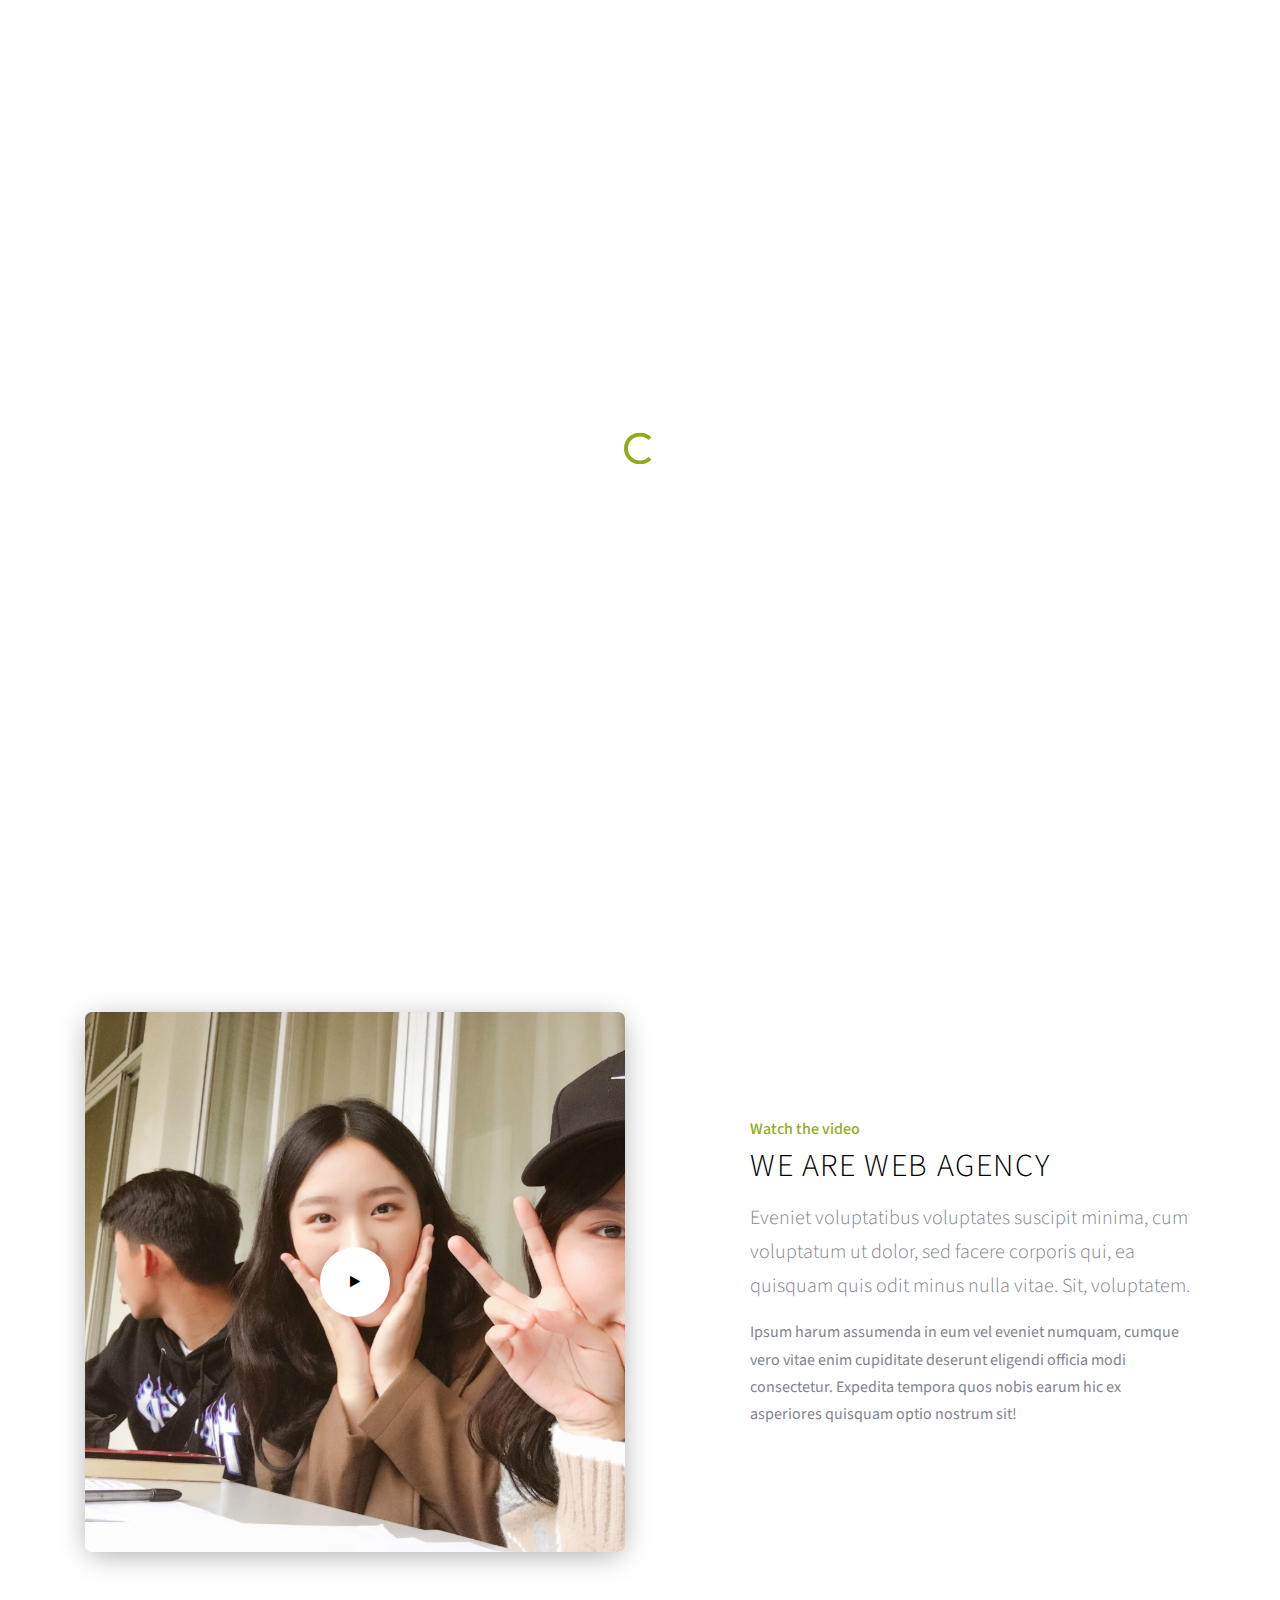
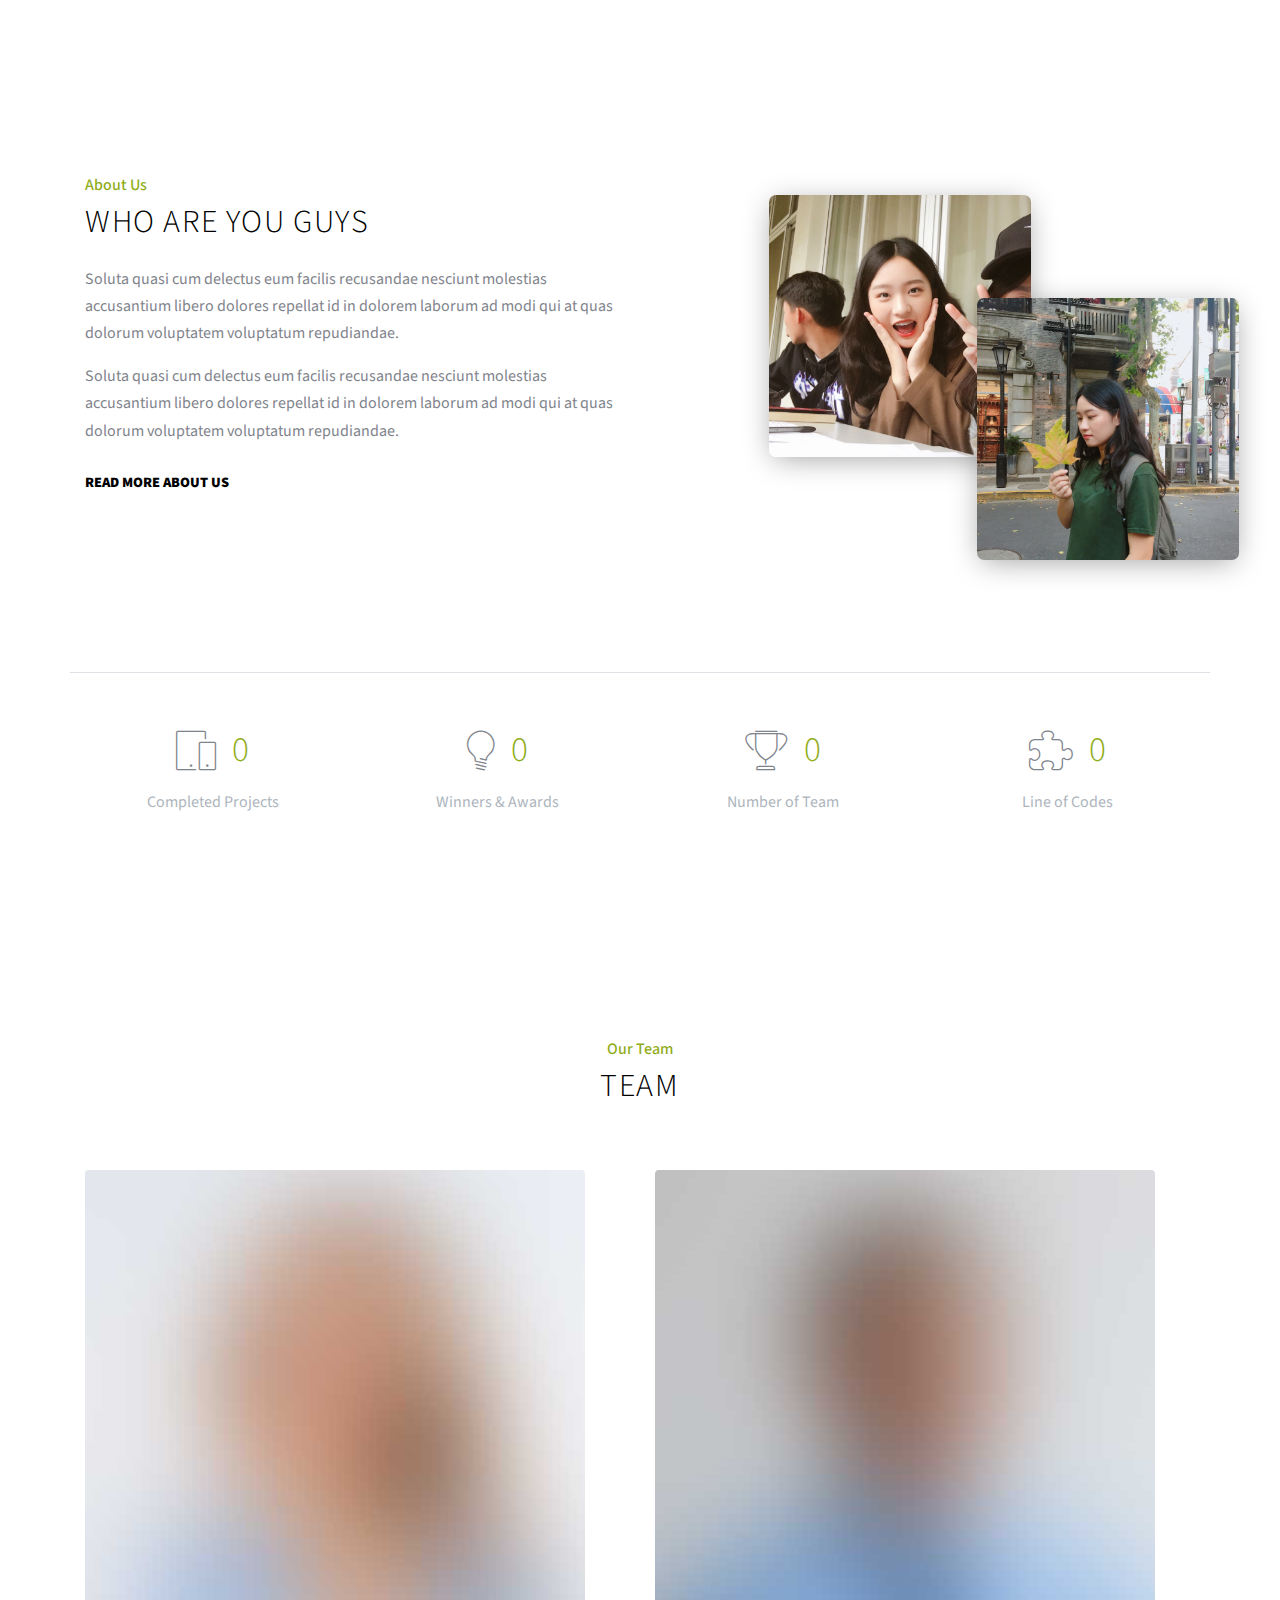
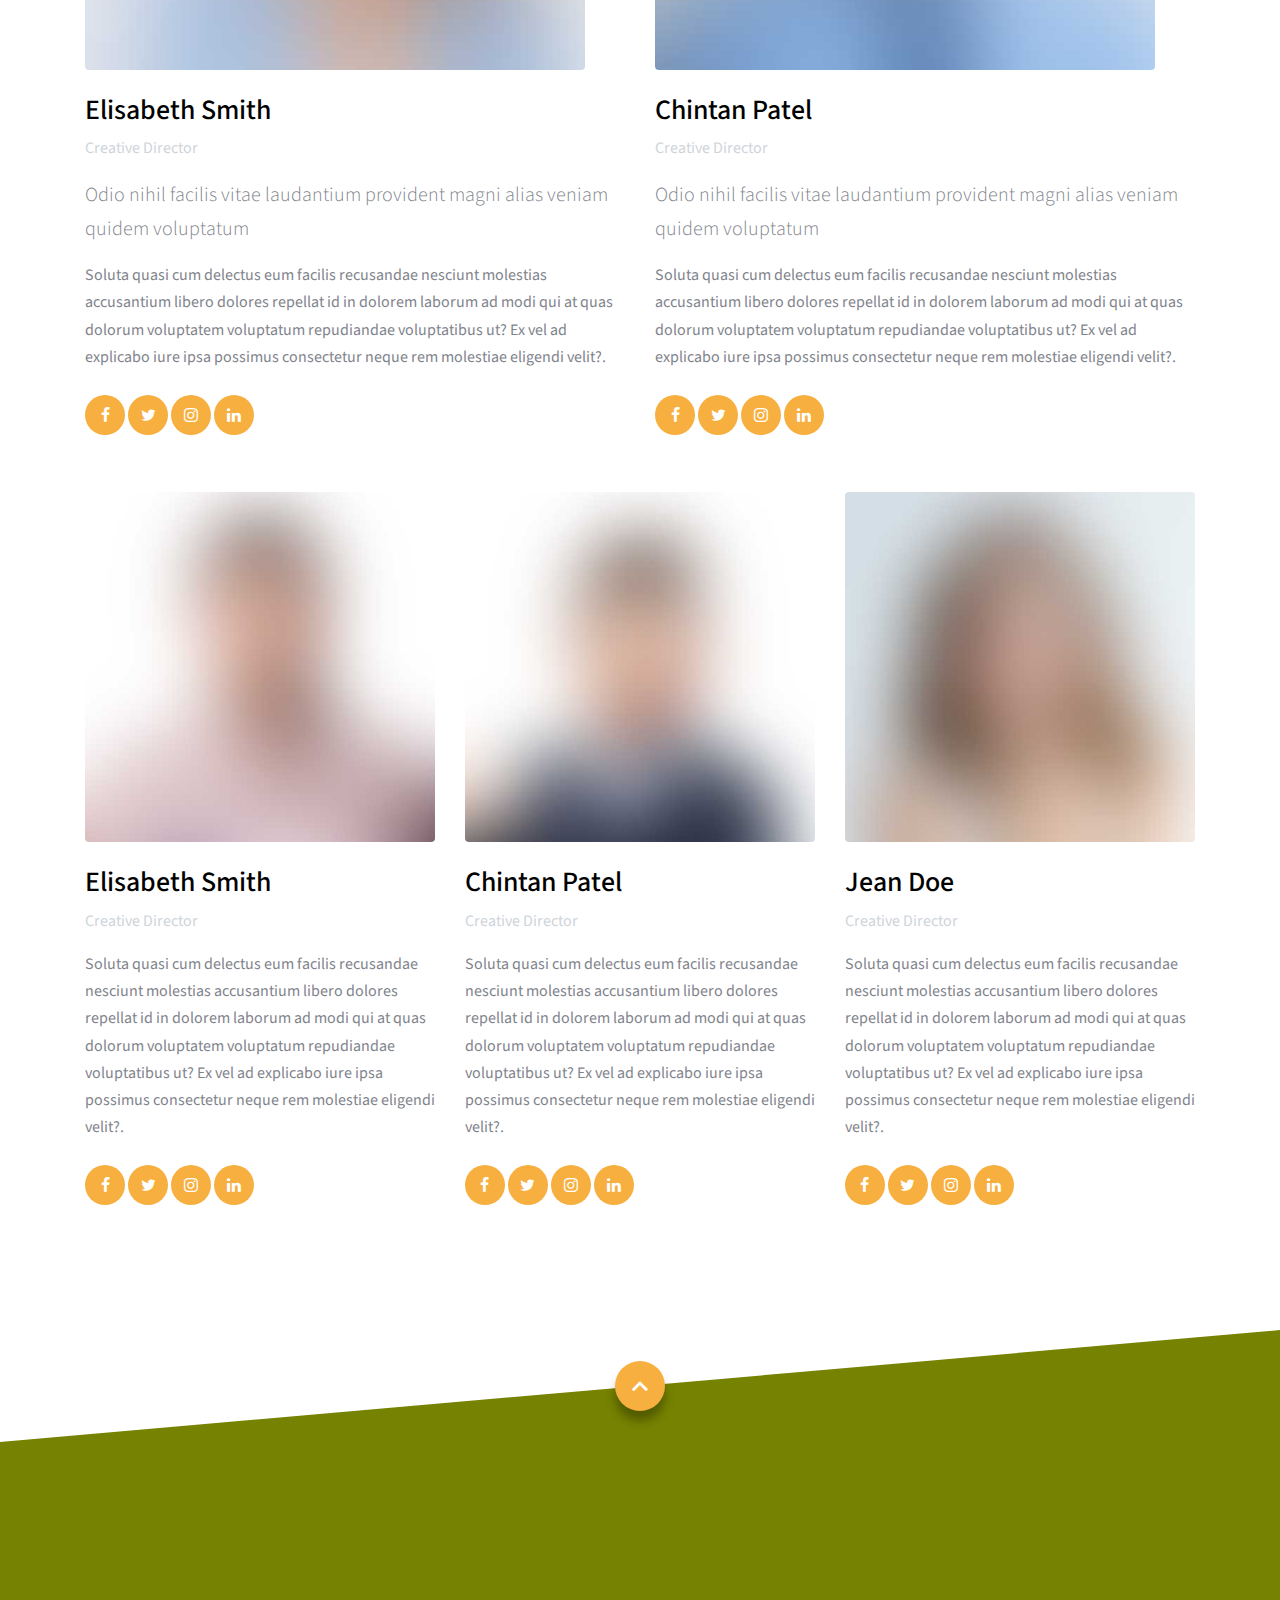
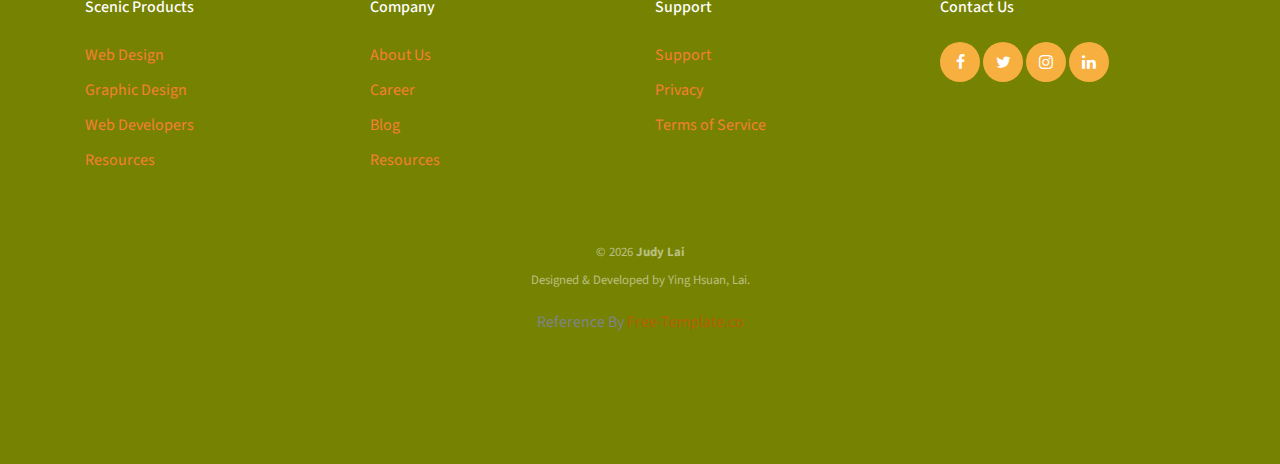
==== commit 80c3e56b: "Update about.html" ====
--- a/about.html
+++ b/about.html
@@ -17,7 +17,7 @@
 <!doctype html>
 <html lang="en">
   <head>
-    <title>Scenic &mdash; Free Website Template by Free-Template.co</title>
+    <title>Judy Lai &mdash; ABOUT</title>
     <meta charset="utf-8">
     <meta name="viewport" content="width=device-width, initial-scale=1, shrink-to-fit=no">
     <meta name="description" content="" />
@@ -335,9 +335,9 @@
         <div class="row text-center">
           <div class="col-12">
             <p class="copyright">
-            <!-- Link back to Free-Template.co can't be removed. Template is licensed under CC BY 3.0. -->
-            <small class="block">&copy; <script>document.write(new Date().getFullYear());</script> <strong>Scenic</strong> Free Website Template. All Rights Reserved. <br> Designed &amp; Developed by <a href="https://free-template.co/" target="_blank">Free-Template.co</a></small> 
+            <small class="block">&copy; <script>document.write(new Date().getFullYear());</script> <strong>Judy Lai</strong> <br> Designed &amp; Developed by Ying Hsuan, Lai.</small> 
             </p>
+            <p>Reference By <a href="https://free-template.co/" target="_blank">Free-Template.co</a></p>
           </div>
         </div>
       </div>
